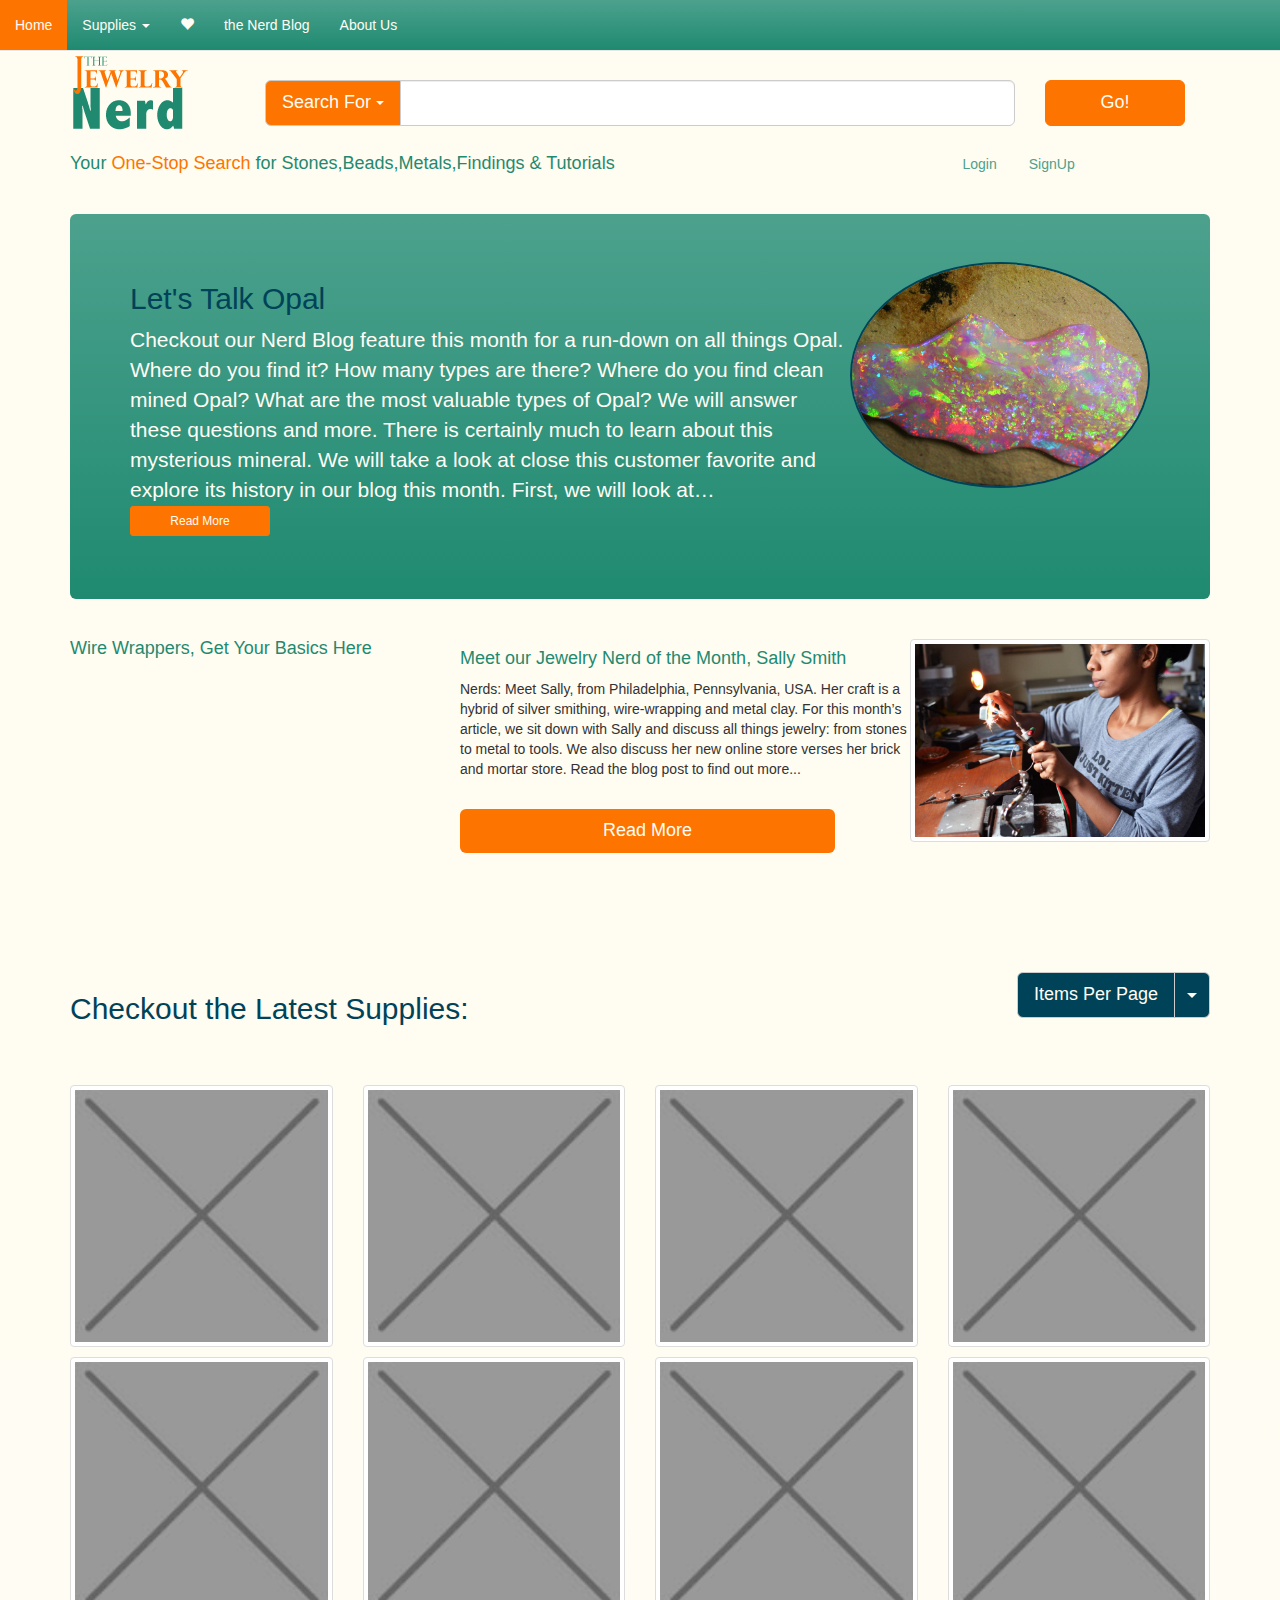
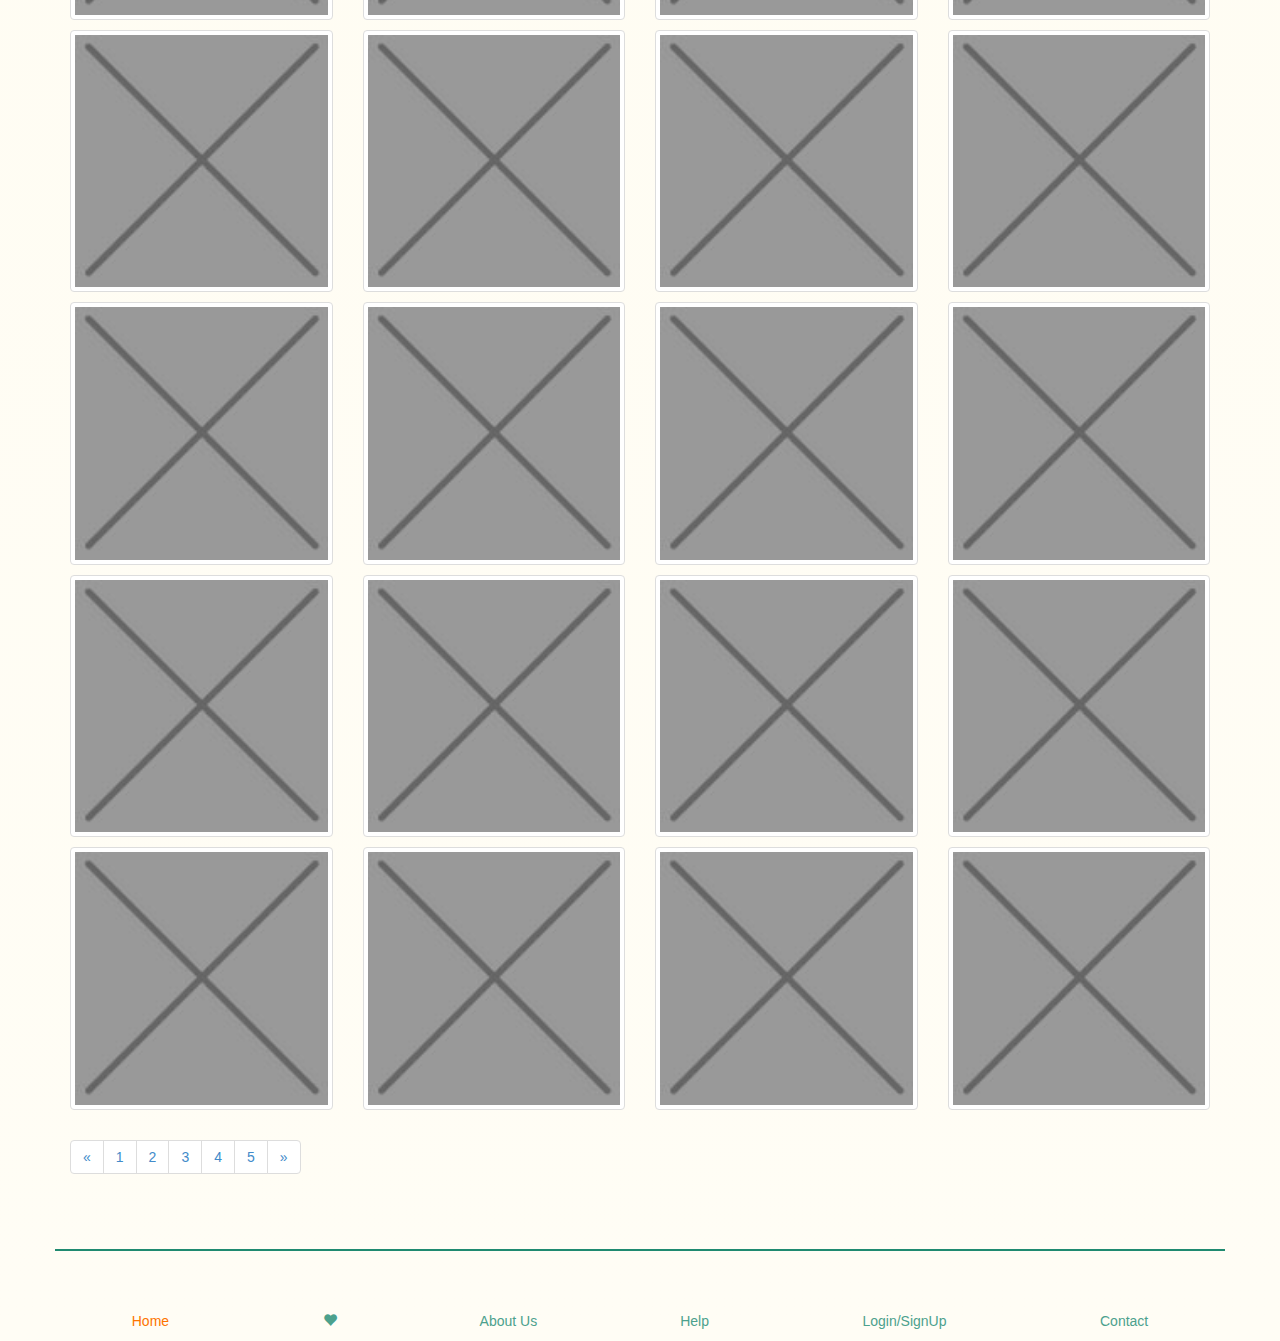
==== wsProject/index.html @ 6ae09860 "updating favs page" ====
<!doctype html>
<html>
<head>
    <meta charset="utf-8">
    <meta name="viewport" content="width=device-width, initial-scale=1.0">
    <title>Home</title>
    <!-- Bootstrap core CSS -->
    <link href="css/bootstrap.min.css" rel="stylesheet">
     <!-- normailize CSS -->
    <link href="css/normalize.css" rel="stylesheet">
     <!-- Main CSS -->
    <link href="css/stylesheet.css" rel="stylesheet">
    
</head>

<body>
<div class="container">
    <header>
        <div class="row">
            <nav class="navbar navbar-default navbar-fixed-top">
                <div class="navbar-header">
                    <button id="navButton" type="button" class="navbar-toggle" data-toggle="collapse" data-target="#collapse">
                      <!--for screen readers-->
                      <span class="sr-only">Toggle navigation</span>
                      <!---->
                      <span class="icon-bar"></span>
                      <span class="icon-bar"></span>
                      <span class="icon-bar"></span>
                    </button>
                </div>
                <div class="collapse navbar-collapse" id="collapse">
                    <ul class="nav navbar-nav">
                        <li class="active"><a href="#">Home</a></li>                                              
                        <li class="dropdown"><a href="#" data-toggle="dropdown">Supplies <span class="caret"></span></a>
                            <ul class="dropdown-menu">
                                <li><a href="#">Beads</a></li>
                                <li><a href="#">Cabochons/Gems</a></li>
                                <li><a href="#">Metals</a></li>
                                <li><a href="#">Findings</a></li>
                                <li><a href="#">Tools</a></li>
                                <li><a href="#">Tutorials</a></li>
                            </ul>                    
                        </li>
                        <li><a href="fav.html"><span class="glyphicon glyphicon-heart"></span></a></li>
                        <li><a href="#">the Nerd Blog</a></li>
                        <li><a href="#">About Us</a></li>  
                    </ul> 
                </div>
             </nav> 
        </div> <!--end nav row-->
    </header>
    <!--search bar section-->
    <section id="search" class="row">
        <!--logo-->
        <div class="col-md-2"><img src="images/logo.png" alt="the Jewelry Nerd"></div>
        <!--search input-->
        <div class="col-md-8">
            <div class="input-group input-group-lg">
                <div class="input-group-btn">
                     <button type="button" class="btn btn-default dropdown-toggle" data-toggle="dropdown">Search For <span class="caret"></span></button>
                    <ul class="dropdown-menu" role="menu">
                        <li><a href="#">Beads</a></li>
                        <li><a href="#">Cabochons/Gems</a></li>
                        <li><a href="#">Metals</a></li>
                        <li><a href="#">Findings</a></li>
                        <li><a href="#">Tools</a></li>
                        <li><a href="#">Tutorials</a></li>
                    </ul>
                </div><!-- /btn-group -->
                <input type="text" class="form-control">
                </div><!-- /input-group -->
            </div><!-- /.col-lg-6 -->
        <div class="col-md-2">
            <button type="button" class="btn btn-primary btn-lg">Go!</button>
        </div>    
    </section>
    <!--section with company jingle and also login/logout-->
    <section class="row">
        <div class="col-sm-9">
            <h4>Your <span id="logoTag">One-Stop Search</span> for Stones,Beads,Metals,Findings &amp; Tutorials</h4>
        </div>
        <div class="col-sm-3">
        <!--login/logout-->
            <ul class="nav nav-pills login">
                <li><a href="#">Login</a></li>
                <li><a href="#">SignUp</a></li>
            </ul>
        </div>
    </section>
    <!--main article-->
    <article class="jumbotron">
        <img src="images/opal.jpg" alt="slab of Opal" width="300" height="200" class="img-responsive img-circle pull-right">
        <h2>Let's Talk Opal</h2>
        <p>Checkout our Nerd Blog feature this month for a run-down on all things Opal. Where do you find it? How many types are there? Where do you find clean mined Opal? What are the most valuable types of Opal? We will answer these questions and more. There is certainly much to learn about this mysterious mineral.  We will take a look at close this customer favorite and explore its history in our blog this month. First, we will look at…  <span><button type="button" class="btn btn-primary btn-sm">Read More</button></span></p>
    </article>
   <!--second article section-->
   <section class="row" id="secondArticle">
        <article class="col-sm-4">
            <h4>Wire Wrappers, Get Your Basics Here</h4>
            <!--video article-->
            <div id="vid" class="embed-responsive embed-responsive-16by9">
                <iframe class="embed-responsive-item img-rounded" src="http://www.youtube.com/embed/Veb0H3Hsoug"></iframe>
            </div>
        </article>
        <!--feature artist article-->
        <article id="featureArtist"class="col-sm-8">
            <img id="feature" class="img-responsive img-thumbnail pull-right" width="300" height="250" src="images/featureArtist.jpg">
            <h4>Meet our Jewelry Nerd of the Month, Sally Smith</h4>
            <p>Nerds: Meet Sally, from Philadelphia, Pennsylvania, USA. Her craft is a hybrid of silver smithing, wire-wrapping and metal clay. For this month’s article, we sit down with Sally and discuss all things jewelry: from stones to metal to tools. We also discuss her new online store verses her brick and mortar store. Read the blog post to find out more...</p>
            <button type="button" class="btn btn-primary btn-lg btn-block">Read More</button>
        </article>
   </section>

   <!--auto search gallery-->
    <section class="row" id="imageGal">
        <!--title-->
        <div class="col-sm-6">
            <h2>Checkout the Latest Supplies:</h2>
        </div>
        <!--itmes per page-->
        <div class='col-sm-6' id="listBtn">
            <div class="btn-group pull-right hidden-xs">
                <button type="button" class="btn btn-default btn-lg">Items Per Page</button>
                <button type="button" class="btn btn-default dropdown-toggle btn-lg" data-toggle="dropdown">
                    <span class="caret"></span>
                    <span class="sr-only">Toggle Dropdown</span>
                </button>
                <ul class="dropdown-menu" role="menu">
                    <li><a href="#">50</a></li>
                    <li><a href="#">100</a></li>
                    <li><a href="#">150</a></li>
              </ul>
            </div>
        </div> 
    </section>
    <!--Supply Gallery-->
    <section id="supplyGal">
        <!--row1-->
        <div class="row">
            <div class="col-sm-3 col-xs-6">
                <a href="#"><img class="img-responsive img-thumbnail" src="images/imageHolder.jpg" alt="supply listing" height="300px" width="300px"></a>
            </div>
            <div class="col-sm-3 col-xs-6">
                <a href="#"><img class="img-responsive img-thumbnail" src="images/imageHolder.jpg" alt="supply listing" height="300px" width="300px"></a>
            </div>
            <div class="col-sm-3 col-xs-6">
                <a href="#"><img class="img-responsive img-thumbnail" src="images/imageHolder.jpg" alt="supply listing" height="300px" width="300px"></a>
            </div>
            <div class="col-sm-3 col-xs-6">
                <a href="#"><img class="img-responsive img-thumbnail" src="images/imageHolder.jpg" alt="supply listing" height="300px" width="300px"></a>
            </div>
        </div>
        <!--row2-->
        <div class="row">
            <div class="col-sm-3 col-xs-6">
                <a href="#"><img class="img-responsive img-thumbnail" src="images/imageHolder.jpg" alt="supply listing" height="300px" width="300px"></a>
            </div>
            <div class="col-sm-3 col-xs-6">
                <a href="#"><img class="img-responsive img-thumbnail" src="images/imageHolder.jpg" alt="supply listing" height="300px" width="300px"></a>
            </div>
            <div class="col-sm-3 col-xs-6">
                <a href="#"><img class="img-responsive img-thumbnail" src="images/imageHolder.jpg" alt="supply listing" height="300px" width="300px"></a>
            </div>
            <div class="col-sm-3 col-xs-6">
                <a href="#"><img class="img-responsive img-thumbnail" src="images/imageHolder.jpg" alt="supply listing" height="300px" width="300px"></a>
            </div>
        </div>
        <!--row3-->
        <div class="row">
            <div class="col-sm-3 col-xs-6">
                <a href="#"><img class="img-responsive img-thumbnail" src="images/imageHolder.jpg" alt="supply listing" height="300px" width="300px"></a>
            </div>
            <div class="col-sm-3 col-xs-6">
                <a href="#"><img class="img-responsive img-thumbnail" src="images/imageHolder.jpg" alt="supply listing" height="300px" width="300px"></a>
            </div>
            <div class="col-sm-3 col-xs-6">
                <a href="#"><img class="img-responsive img-thumbnail" src="images/imageHolder.jpg" alt="supply listing" height="300px" width="300px"></a>
            </div>
            <div class="col-sm-3 col-xs-6">
                <a href="#"><img class="img-responsive img-thumbnail" src="images/imageHolder.jpg" alt="supply listing" height="300px" width="300px"></a>
            </div>
        </div>
        <!--row4-->
        <div class="row">
            <div class="col-sm-3 col-xs-6">
                <a href="#"><img class="img-responsive img-thumbnail" src="images/imageHolder.jpg" alt="supply listing" height="300px" width="300px"></a>
            </div>
            <div class="col-sm-3 col-xs-6">
                <a href="#"><img class="img-responsive img-thumbnail" src="images/imageHolder.jpg" alt="supply listing" height="300px" width="300px"></a>
            </div>
            <div class="col-sm-3 col-xs-6">
                <a href="#"><img class="img-responsive img-thumbnail" src="images/imageHolder.jpg" alt="supply listing" height="300px" width="300px"></a>
            </div>
            <div class="col-sm-3 col-xs-6">
                <a href="#"><img class="img-responsive img-thumbnail" src="images/imageHolder.jpg" alt="supply listing" height="300px" width="300px"></a>
            </div>
        </div>
        <!--row5-->
        <div class="row">
            <div class="col-sm-3 col-xs-6">
                <a href="#"><img class="img-responsive img-thumbnail" src="images/imageHolder.jpg" alt="supply listing" height="300px" width="300px"></a>
            </div>
            <div class="col-sm-3 col-xs-6">
                <a href="#"><img class="img-responsive img-thumbnail" src="images/imageHolder.jpg" alt="supply listing" height="300px" width="300px"></a>
            </div>
            <div class="col-sm-3 col-xs-6">
                <a href="#"><img class="img-responsive img-thumbnail" src="images/imageHolder.jpg" alt="supply listing" height="300px" width="300px"></a>
            </div>
            <div class="col-sm-3 col-xs-6">
                <a href="#"><img class="img-responsive img-thumbnail" src="images/imageHolder.jpg" alt="supply listing" height="300px" width="300px"></a>
            </div>
        </div>
        <!--row6-->
        <div class="row">
            <div class="col-sm-3 col-xs-6">
                <a href="#"><img class="img-responsive img-thumbnail" src="images/imageHolder.jpg" alt="supply listing" height="300px" width="300px"></a>
            </div>
            <div class="col-sm-3 col-xs-6">
                <a href="#"><img class="img-responsive img-thumbnail" src="images/imageHolder.jpg" alt="supply listing" height="300px" width="300px"></a>
            </div>
            <div class="col-sm-3 col-xs-6">
                <a href="#"><img class="img-responsive img-thumbnail" src="images/imageHolder.jpg" alt="supply listing" height="300px" width="300px"></a>
            </div>
            <div class="col-sm-3 col-xs-6">
                <a href="#"><img class="img-responsive img-thumbnail" src="images/imageHolder.jpg" alt="supply listing" height="300px" width="300px"></a>
            </div>
        </div>


    </section>
    <!--pagination-->
    <section>
            <ul class="pagination">
                <li><a href="#">&laquo;</a></li>
                <li><a href="#">1</a></li>
                <li><a href="#">2</a></li>
                <li><a href="#">3</a></li>
                <li><a href="#">4</a></li>
                <li><a href="#">5</a></li>
                <li><a href="#">&raquo;</a></li>
            </ul>
    </section>
   

    <!--footer nav-->
    <footer class="row">
        <ul class="nav nav-pills nav-justified" role="tablist">
            <li class="active"><a href="#">Home</a></li>
            <li><a href="#"><span class="glyphicon glyphicon-heart"></span></a></li>
            <li><a href="#">About Us</a></li>
            <li><a href="#">Help</a></li>
            <li><a href="#">Login/SignUp</a></li>
            <li><a href="#">Contact</a></li>
        </ul>
        </div>
    </footer>
</div><!--end page container-->
<!--*********** js *****************-->
<!--jQuery-->
<script src="http://ajax.googleapis.com/ajax/libs/jquery/1.11.1/jquery.min.js"></script>
<script src="js/jquery-1.11.1.min.js"></script>
<!--Bootstrap js-->
<script src="js/bootstrap.min.js"></script>
<script src="js/main.js"></script>
</body>
</html>
---- wsProject/css/stylesheet.css ----
/*General css*/
/*body*/
body{
	background: #fffdf5;
 	background: -webkit-linear-gradient(#fffcf1, #fffdf5);
	background: -moz-linear-gradient(#fffcf1, #fffdf5);
	background: -o-linear-gradient(#fffcf1, #fffdf5);
	background: -ms-linear-gradient(#fffcf1, #fffdf5);
	background: linear-gradient(#fffcf1, #fffdf5);
}
h1,h2{
	color: #004358;
}
/*subheadings*/
h4,h3{
	color: #1f8a70;
}
/*default button dropdown*/
.btn-group>.btn:first-child:not(:last-child):not(.dropdown-toggle), .btn-group>.btn-lg+.dropdown-toggle{
	background: #004358;
	color: #fffdf5;
}
/*breadcrumbs nav*/
.breadcrumb {
background-color: inherit;
padding-top: 10px;
}
/*links in breadcrumbs*/
.breadcrumb li a{
	color: #1f8a70;
}
/**/
.readLink{
	color: #fd7400;
}
.readLink:hover{
	text-decoration: none;
	color: #bedb39;
}
/***********************MAIN NAV*********************************/
.navbar-default .navbar-collapse, .navbar-default .navbar-form{
	background: #1f8a70;
	background: -webkit-linear-gradient(#4ca18d, #1f8a70);
	background: -moz-linear-gradient(#4ca18d, #1f8a70);
	background: -o-linear-gradient(#4ca18d, #1f8a70);
	background: -ms-linear-gradient(#4ca18d, #1f8a70);
	background: linear-gradient(#4ca18d, #1f8a70);
}
/*nav bar text*/
.navbar-default .navbar-nav>li>a {
color: #fffdf5;
}
/*active nav button*/
.navbar-default .navbar-nav>.active>a, .navbar-default .navbar-nav>.active>a:hover{
	background: #fd7400;
	color: #fffdf5;
}
/*hover over nav buttons*/
.navbar-default .navbar-nav>li>a:hover{
	background: #bedb39;
	color: #fffdf5;
}
/*dropdown menu at full screen size*/
.navbar-nav>li>.dropdown-menu{
	background: #1f8a70;
	background: -webkit-linear-gradient(#4ca18d, #1f8a70);
	background: -moz-linear-gradient(#4ca18d, #1f8a70);
	background: -o-linear-gradient(#4ca18d, #1f8a70);
	background: -ms-linear-gradient(#4ca18d, #1f8a70);
	background: linear-gradient(#4ca18d, #1f8a70);
}
/*nav bar at mobile size*/
.navbar-header{
	background: #1f8a70;
	background: -webkit-linear-gradient(#4ca18d, #1f8a70);
	background: -moz-linear-gradient(#4ca18d, #1f8a70);
	background: -o-linear-gradient(#4ca18d, #1f8a70);
	background: -ms-linear-gradient(#4ca18d, #1f8a70);
	background: linear-gradient(#4ca18d, #1f8a70);
}
/*pancake nav button*/
#navButton{
	background: #fd7400;
}
/*pancake nav bars*/
#navButton .icon-bar{
	background: #fffdf5;
}
/*drop down menu*/
.navbar-default .navbar-nav .open .dropdown-menu>li>a {
	color: #fffdf5;
}
/*drop down menu hover*/
.navbar-default .navbar-nav .open .dropdown-menu>li>a:hover{
	background: #bedb39;
	color: #fffdf5;
}
/*dropdown section on open*/
.navbar-default .navbar-nav>.open>a, .navbar-default .navbar-nav>.open>a:hover, .navbar-default .navbar-nav>.open>a:focus {
	background: #fffdf5;
 	background: -webkit-linear-gradient(#fffcf1, #fffdf5);
	background: -moz-linear-gradient(#fffcf1, #fffdf5);
	background: -o-linear-gradient(#fffcf1, #fffdf5);
	background: -ms-linear-gradient(#fffcf1, #fffdf5);
	background: linear-gradient(#fffcf1, #fffdf5);
	color: #1f8a70;
}
/***************BREADCRUMBS****************/
ol.breadcrumb{
	background: inherit;
}

/***************SEARCH SECTION******************/
/*search section*/
#search{
	padding-top: 50px;
}
/*search button*/
.btn-primary{
	background: #fd7400;
	border-color: #fd7400;
	width:140px;
	color: #fffdf5;
}
/*search button hover*/
.btn-primary:hover{
	background: #bedb39;
	border-color: #bedb39;
	color: #fffdf5;
}
/*search input and button*/
#search .btn-primary,#search .input-group{
	margin-top: 30px;
}
/*search drop down*/
.input-group-btn:first-child>.dropdown-toggle{
	background: #fd7400;
	color: #fffdf5;
}
/*search drop down hover*/
.input-group-btn:first-child>.dropdown-toggle:hover{
	background: #1f8a70;
	background: -webkit-linear-gradient(#4ca18d, #1f8a70);
	background: -moz-linear-gradient(#4ca18d, #1f8a70);
	background: -o-linear-gradient(#4ca18d, #1f8a70);
	background: -ms-linear-gradient(#4ca18d, #1f8a70);
	background: linear-gradient(#4ca18d, #1f8a70);
}
/*drop down list hover*/
.dropdown-menu>li>a:hover{
	background: #1f8a70;
	background: -webkit-linear-gradient(#4ca18d, #1f8a70);
	background: -moz-linear-gradient(#4ca18d, #1f8a70);
	background: -o-linear-gradient(#4ca18d, #1f8a70);
	background: -ms-linear-gradient(#4ca18d, #1f8a70);
	background: linear-gradient(#4ca18d, #1f8a70);
	color: #fffdf5;
}
/*"one-stop search" text in Jingle under search*/
#logoTag{
	color: #fd7400;
}
/**********FOOTER**********************/
footer{
	margin-top: 50px;
	padding-top: 50px;
	border-top:2px solid #1f8a70;
}
/*footer nav links*/
.nav-pills>li>a{
	color: #4ca18d;
}
/*active color for pills nav*/
.nav-pills>li.active>a{
	background: inherit;
	color: #fd7400;
}
.nav-pills>li.active>a:hover{
	background: #bedb39;
}
/*hover over footer nav*/
.nav-pills>li>a:hover{
	background: #bedb39;
	color: #fffdf5;
}

/*******************************************************INDEX.HTML PAGE********************************************/
/******JumboTron Section(main)*****/
/*container*/
.jumbotron{
	background: #1f8a70;
	background: -webkit-linear-gradient(#4ca18d, #1f8a70);
	background: -moz-linear-gradient(#4ca18d, #1f8a70);
	background: -o-linear-gradient(#4ca18d, #1f8a70);
	background: -ms-linear-gradient(#4ca18d, #1f8a70);
	background: linear-gradient(#4ca18d, #1f8a70);
	margin-top: 30px;
}
/*main paragraph*/
.jumbotron p{
	color:#fffdf5; 
}
/*main article image*/
.jumbotron img{
	border: 2px solid #004358;
}

/********Second Article Section*********/
/*container for second article row*/
#secondArticle{
	margin-top: 30px;
	padding-bottom: 30px;
}
/*article with feature artist*/
#featureArtist{
	margin-top: 10px;
}
/*feature artist button*/
#secondArticle button{
	width: 50%;
	border:#004358;
	margin-top: 30px;
}
/**/
#vid{
	margin-bottom: 20px;
}
/***********Gallery***************/
/*container holding gal title and button*/
#imageGal{
	margin-top: 50px;
}
/*gal section*/
#supplyGal{
	margin-top: 50px;
}
#supplyGal img{
	margin-bottom: 10px;
}



/*******************************************************FAV.HTML PAGE********************************************/
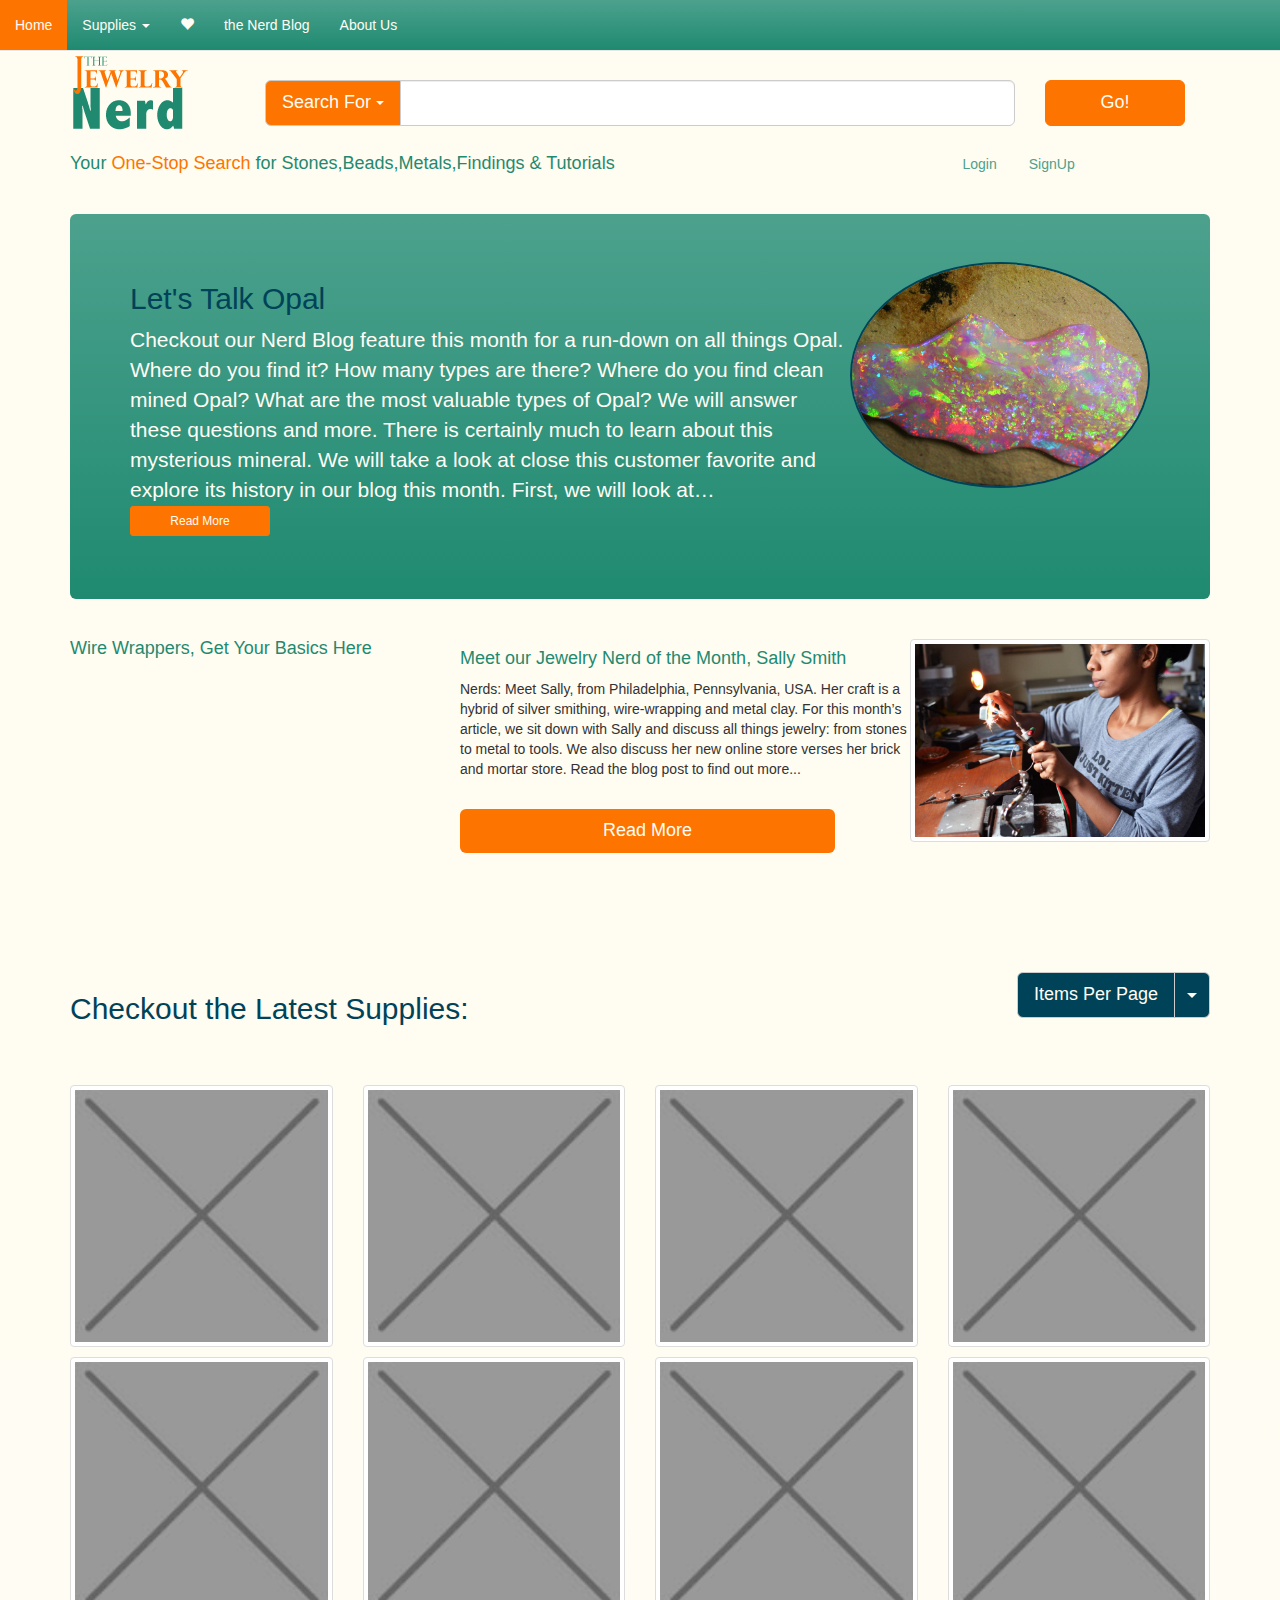
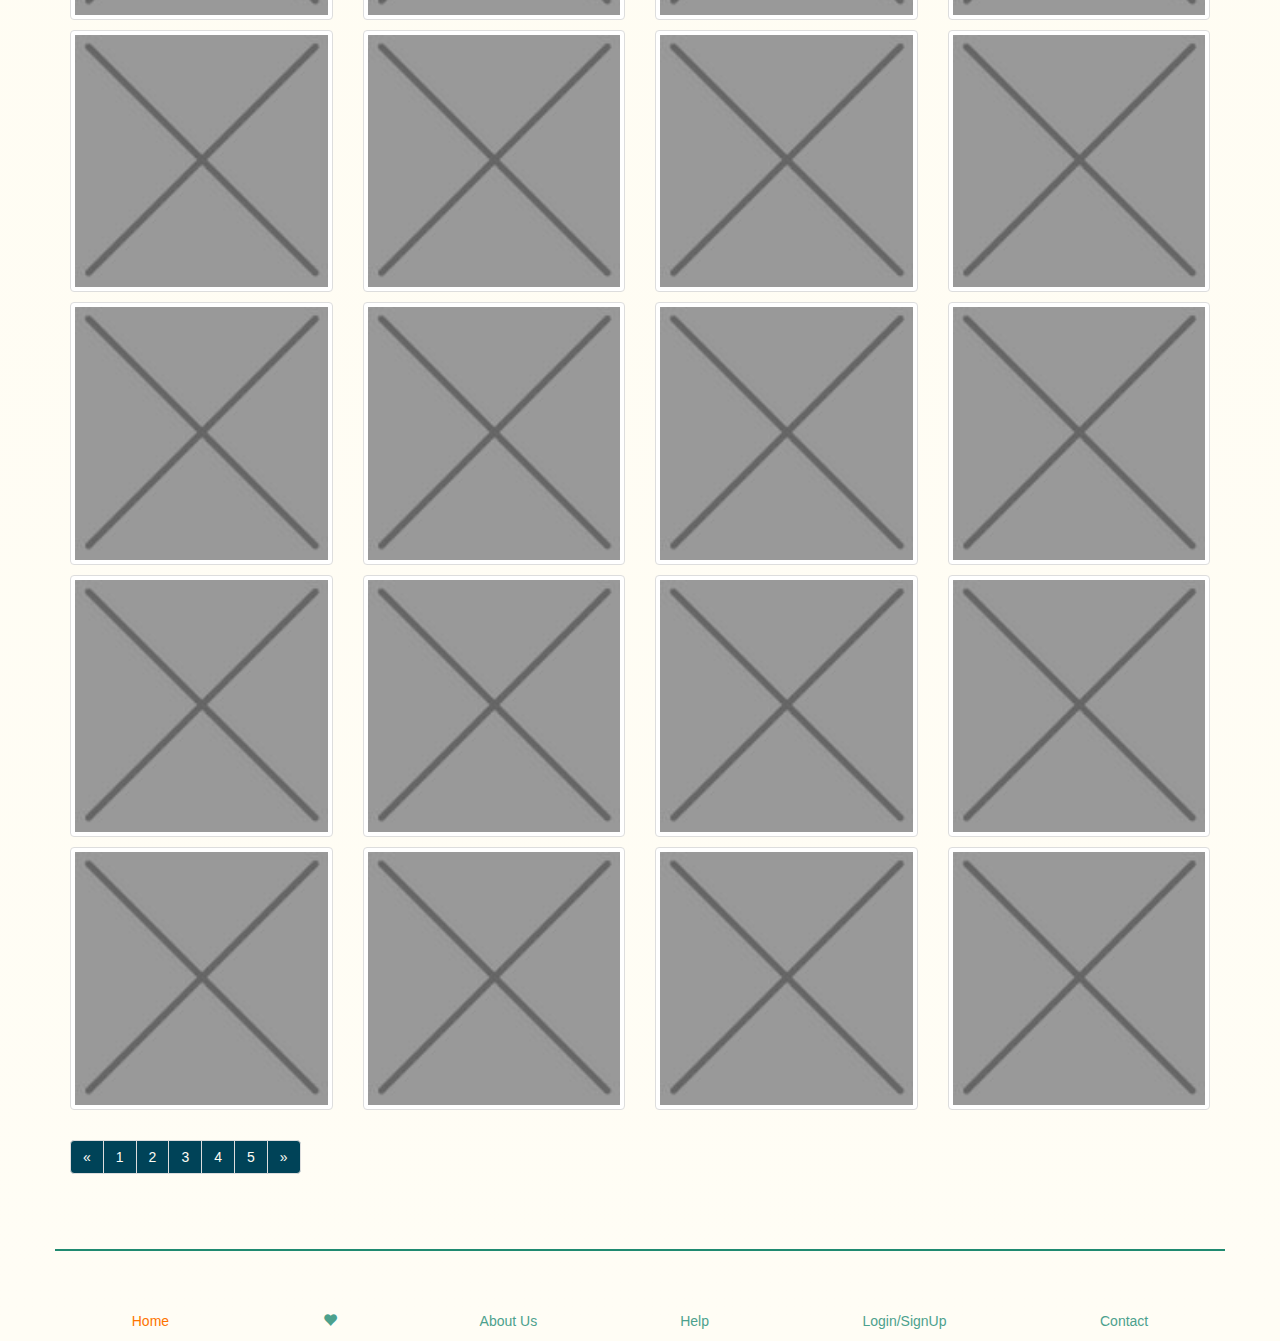
==== commit 9d7275d6: "adding new styles" ====
--- a/wsProject/index.html
+++ b/wsProject/index.html
@@ -22,7 +22,6 @@
                     <button id="navButton" type="button" class="navbar-toggle" data-toggle="collapse" data-target="#collapse">
                       <!--for screen readers-->
                       <span class="sr-only">Toggle navigation</span>
-                      <!---->
                       <span class="icon-bar"></span>
                       <span class="icon-bar"></span>
                       <span class="icon-bar"></span>
@@ -225,8 +224,6 @@
                 <a href="#"><img class="img-responsive img-thumbnail" src="images/imageHolder.jpg" alt="supply listing" height="300px" width="300px"></a>
             </div>
         </div>
-
-
     </section>
     <!--pagination-->
     <section>
@@ -240,8 +237,6 @@
                 <li><a href="#">&raquo;</a></li>
             </ul>
     </section>
-   
-
     <!--footer nav-->
     <footer class="row">
         <ul class="nav nav-pills nav-justified" role="tablist">
--- a/wsProject/css/stylesheet.css
+++ b/wsProject/css/stylesheet.css
@@ -29,13 +29,19 @@
 .breadcrumb li a{
 	color: #1f8a70;
 }
-/**/
+/*read more links*/
 .readLink{
 	color: #fd7400;
 }
+/*read more links on hover*/
 .readLink:hover{
 	text-decoration: none;
 	color: #bedb39;
+}
+/*pagination buttons*/
+ul.pagination>li>a{
+	background: #004358;
+	color: #fffdf5;
 }
 /***********************MAIN NAV*********************************/
 .navbar-default .navbar-collapse, .navbar-default .navbar-form{
@@ -241,31 +247,33 @@
 
 
 /*******************************************************FAV.HTML PAGE********************************************/
-
-
-
-
-
-
-
-
-
-
-
-
-
-
-
-
-
-
-
-
-
-
-
-
-
-
-
-
+#favGal img{
+	margin-bottom: 15px;
+}
+
+
+
+
+
+
+
+
+
+
+
+
+
+
+
+
+
+
+
+
+
+
+
+
+
+
+
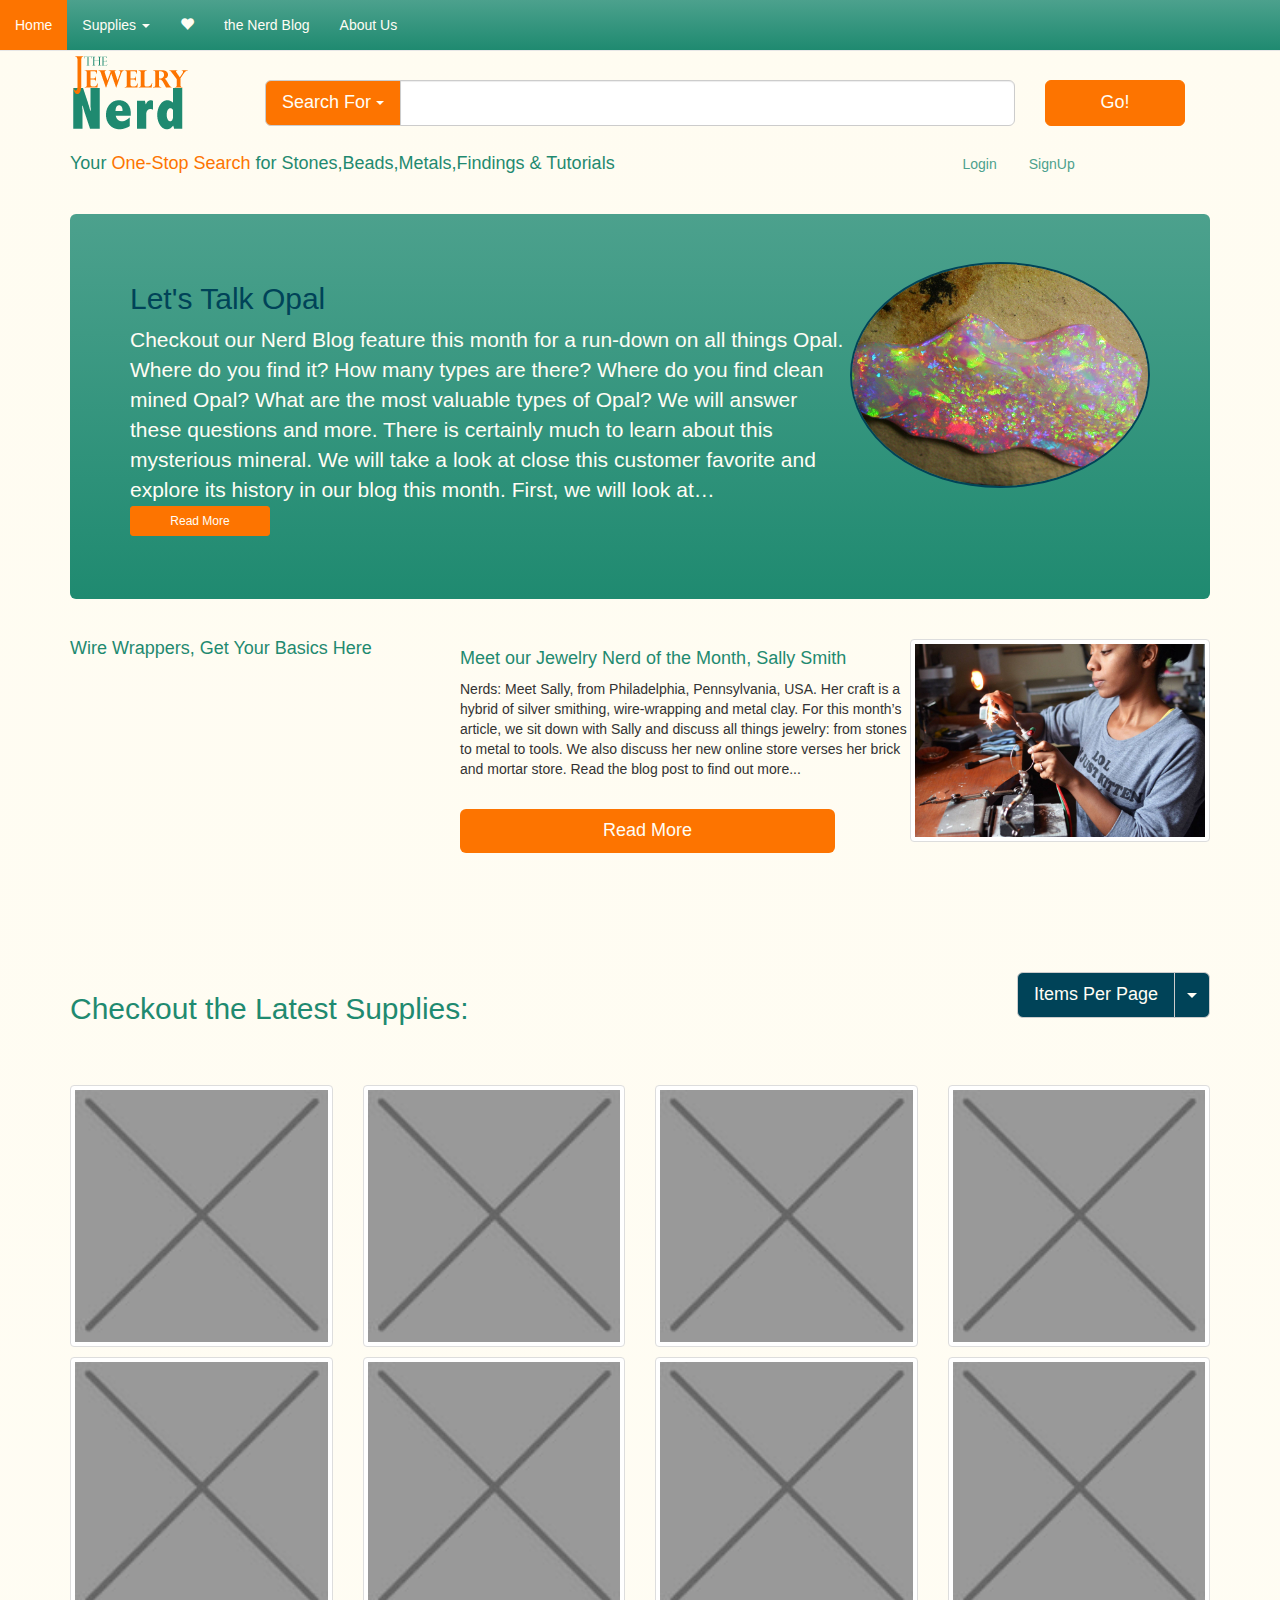
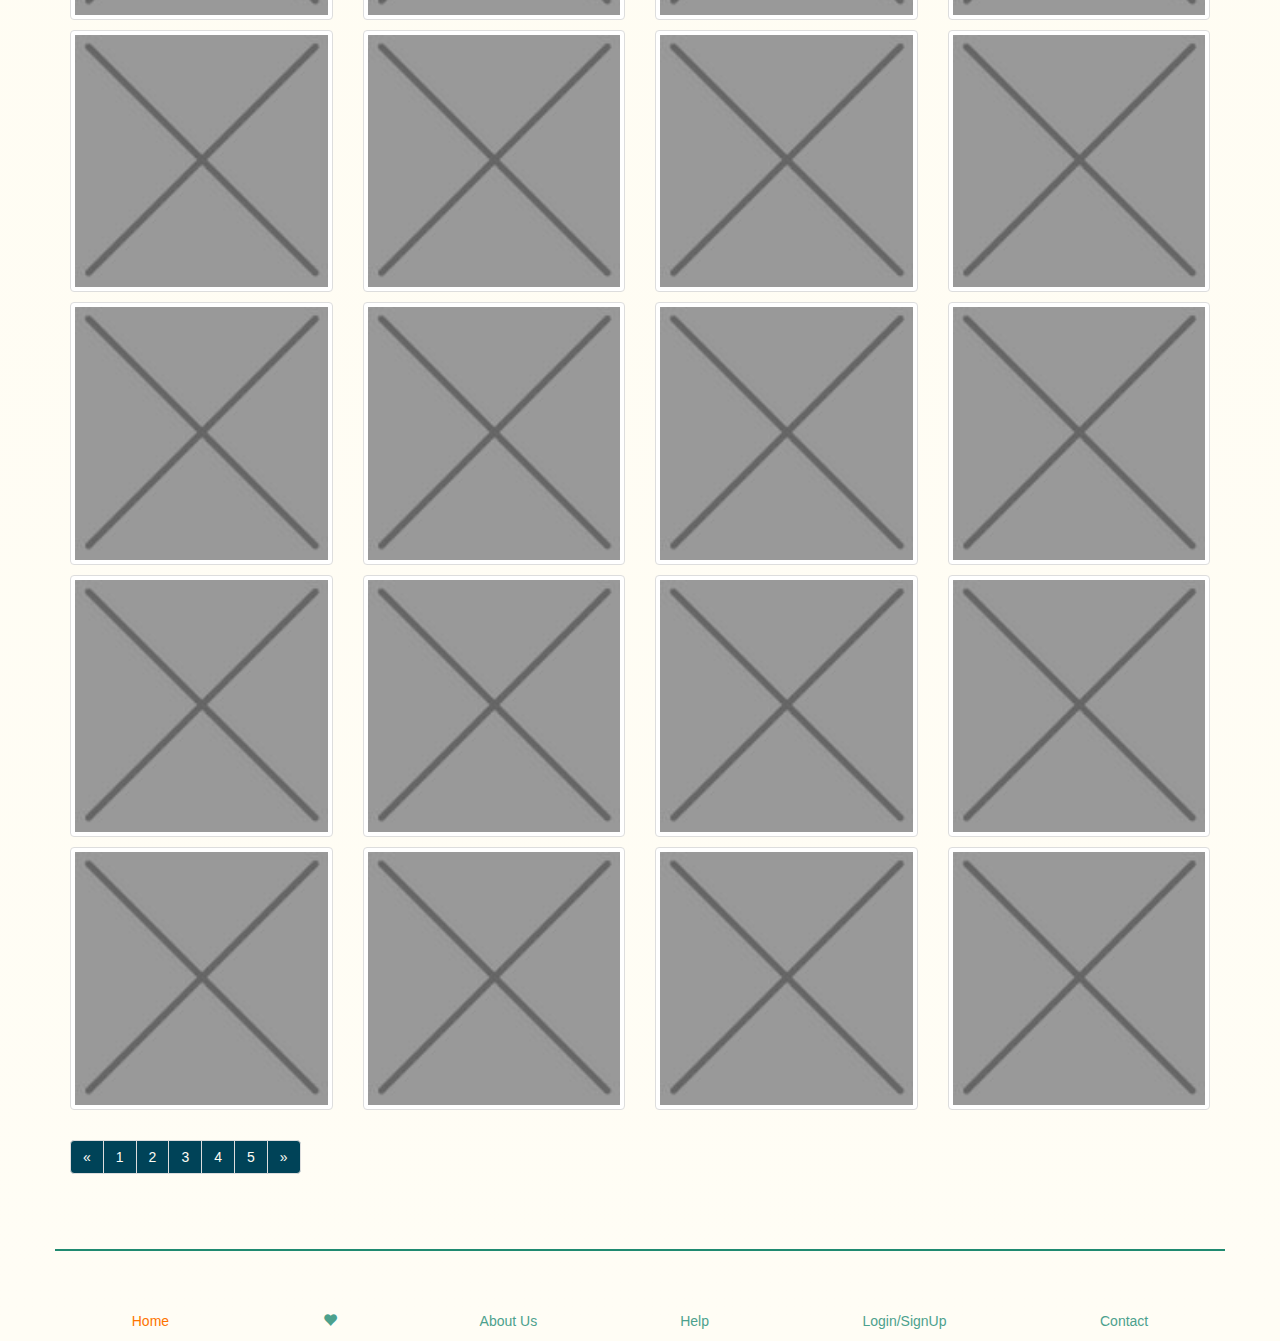
==== commit 37aa14b0: "adding more content" ====
--- a/wsProject/index.html
+++ b/wsProject/index.html
@@ -98,7 +98,7 @@
             <h4>Wire Wrappers, Get Your Basics Here</h4>
             <!--video article-->
             <div id="vid" class="embed-responsive embed-responsive-16by9">
-                <iframe class="embed-responsive-item img-rounded" src="http://www.youtube.com/embed/Veb0H3Hsoug"></iframe>
+                <iframe class="embed-responsive-item" src="http://www.youtube.com/embed/Veb0H3Hsoug"></iframe>
             </div>
         </article>
         <!--feature artist article-->
--- a/wsProject/css/stylesheet.css
+++ b/wsProject/css/stylesheet.css
@@ -9,7 +9,7 @@
 	background: linear-gradient(#fffcf1, #fffdf5);
 }
 h1,h2{
-	color: #004358;
+	color: #1f8a70;
 }
 /*subheadings*/
 h4,h3{
@@ -202,6 +202,10 @@
 	background: linear-gradient(#4ca18d, #1f8a70);
 	margin-top: 30px;
 }
+/**/
+.jumbotron h2{
+	color:#004358; 
+}
 /*main paragraph*/
 .jumbotron p{
 	color:#fffdf5; 
@@ -247,33 +251,36 @@
 
 
 /*******************************************************FAV.HTML PAGE********************************************/
+/*images in favorites gallery*/
 #favGal img{
 	margin-bottom: 15px;
 }
-
-
-
-
-
-
-
-
-
-
-
-
-
-
-
-
-
-
-
-
-
-
-
-
-
-
-
+#favGal h2{
+	margin-bottom: 30px;
+}
+
+
+
+
+
+
+
+
+
+
+
+
+
+
+
+
+
+
+
+
+
+
+
+
+
+
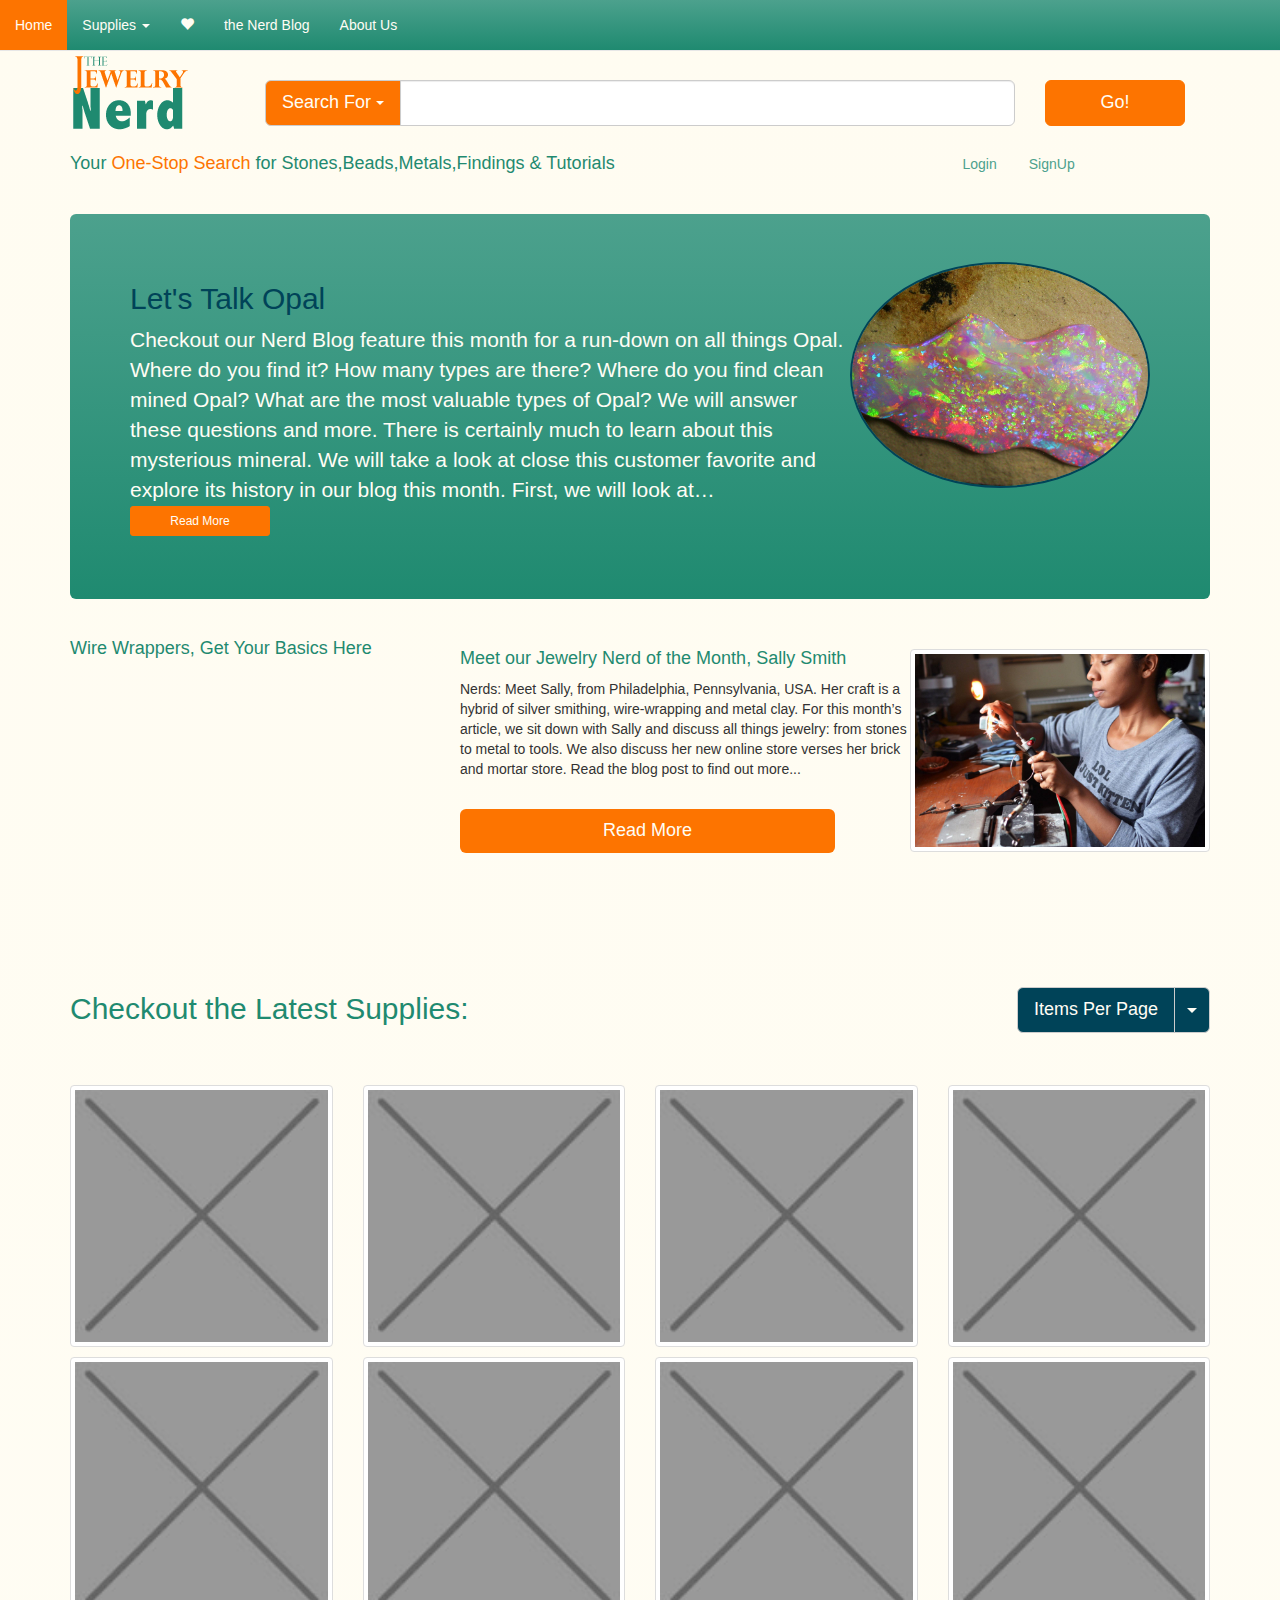
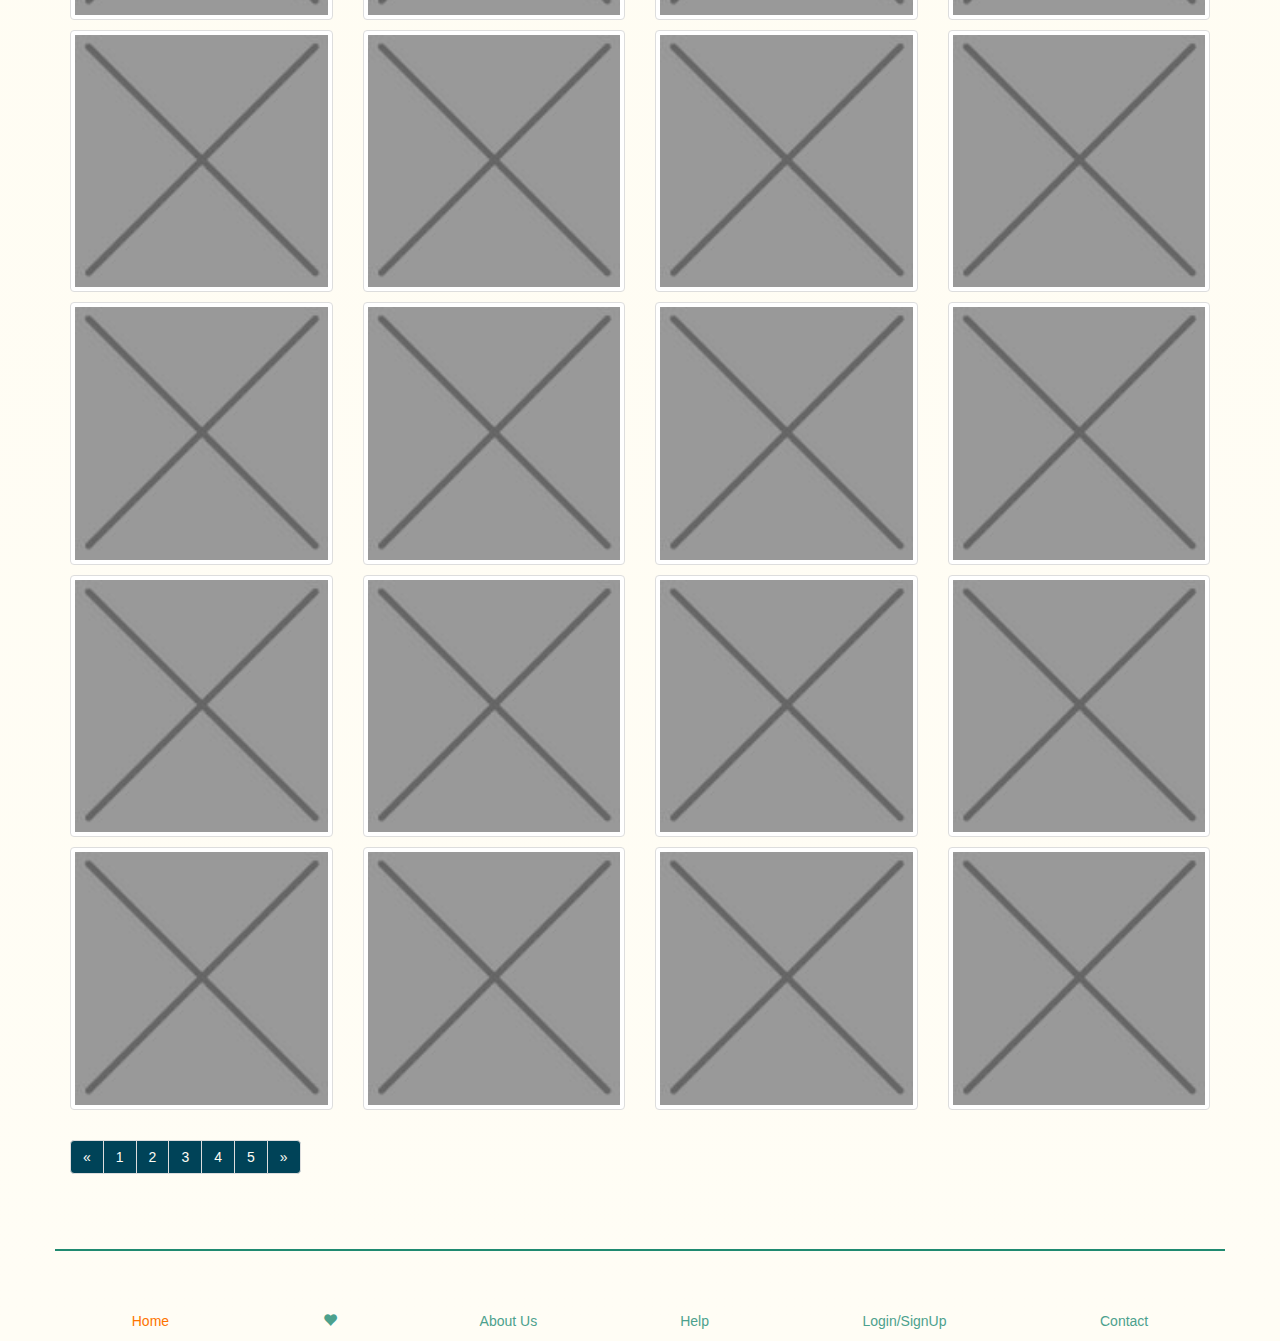
==== commit 649fd210: "adding links" ====
--- a/wsProject/index.html
+++ b/wsProject/index.html
@@ -32,7 +32,7 @@
                         <li class="active"><a href="#">Home</a></li>                                              
                         <li class="dropdown"><a href="#" data-toggle="dropdown">Supplies <span class="caret"></span></a>
                             <ul class="dropdown-menu">
-                                <li><a href="#">Beads</a></li>
+                                <li><a href="beads.html">Beads</a></li>
                                 <li><a href="#">Cabochons/Gems</a></li>
                                 <li><a href="#">Metals</a></li>
                                 <li><a href="#">Findings</a></li>
@@ -241,7 +241,7 @@
     <footer class="row">
         <ul class="nav nav-pills nav-justified" role="tablist">
             <li class="active"><a href="#">Home</a></li>
-            <li><a href="#"><span class="glyphicon glyphicon-heart"></span></a></li>
+            <li><a href="fav.html"><span class="glyphicon glyphicon-heart"></span></a></li>
             <li><a href="#">About Us</a></li>
             <li><a href="#">Help</a></li>
             <li><a href="#">Login/SignUp</a></li>
--- a/wsProject/css/stylesheet.css
+++ b/wsProject/css/stylesheet.css
@@ -20,7 +20,20 @@
 	background: #004358;
 	color: #fffdf5;
 }
-/*breadcrumbs nav*/
+/*block level button*/
+.btn-block{
+	background: #fd7400;
+	border: #fd7400;
+	margin-top: 30px;
+	color: #fffdf5;
+}
+/*block level button on hover*/
+.btn-block:hover{
+	background: #bedb39;
+	border: #bedb39;
+	color: #fffdf5;
+}
+/***breadcrumbs nav***/
 .breadcrumb {
 background-color: inherit;
 padding-top: 10px;
@@ -28,6 +41,15 @@
 /*links in breadcrumbs*/
 .breadcrumb li a{
 	color: #1f8a70;
+}
+/*breadcrumb hover*/
+.breadcrumb a:hover{
+	text-decoration: none;
+	color: #bedb39;
+}
+/*active breadcrumb link*/
+.breadcrumb .active a{
+	color: #fd7400;
 }
 /*read more links*/
 .readLink{
@@ -166,6 +188,19 @@
 #logoTag{
 	color: #fd7400;
 }
+/************************Aside Add Space*************/
+/*add space side panel*/
+aside .thumbnail{
+	background: #fffdf5;
+	padding-top: 30px;
+	border: 1px solid #1f8a70;
+	margin: 30px 0 30px 0;
+}
+
+/*thumbnail text*/
+.thumbnail .caption{
+color: #004358;
+}
 /**********FOOTER**********************/
 footer{
 	margin-top: 50px;
@@ -247,40 +282,194 @@
 #supplyGal img{
 	margin-bottom: 10px;
 }
-
-
-
+#gal1 button{
+	width:100%;
+}
+#beadAside{
+	margin-top: 30px;
+}
+#feature{
+	margin-top: 10px;
+}
 /*******************************************************FAV.HTML PAGE********************************************/
+/*title for fav gallery*/
+#favGal h2{
+	margin-bottom: 30px;
+}
 /*images in favorites gallery*/
 #favGal img{
 	margin-bottom: 15px;
 }
-#favGal h2{
-	margin-bottom: 30px;
-}
-
-
-
-
-
-
-
-
-
-
-
-
-
-
-
-
-
-
-
-
-
-
-
-
-
-
+
+/***********community fav articles************/
+/*background containers for favs*/
+#fav1,#fav2,#fav3{
+	padding: 10px 40px 60px 40px;
+}
+/*headers for com fav sections*/
+#fav1 h2,#fav2 h2,#fav3 h2{
+	color: #fffdf5;
+	padding-bottom: 50px;
+}
+/*container for com. faves*/
+#fav1{
+	background: #1f8a70;
+	-webkit-border-radius: 10px 10px 0 0;
+	-moz-border-radius: 10px 10px 0 0;
+	-o-border-radius: 10px 10px 0 0;
+	border-radius: 10px 10px 0 0;
+}
+/***fav tut section***/
+/*container for com. fav tuts*/
+#fav2{
+	background: #004358;
+}
+#fav2 .col-lg-4{
+	margin-bottom: 40px;
+}
+/***fav tools section***/
+/*container for com. fav tools*/
+#fav3{
+	background: #1f8a70;
+	-webkit-border-radius: 0 0 10px 10px;
+	-moz-border-radius: 0 0 10px 10px;
+	-o-border-radius: 0 0 10px 10px;
+	border-radius: 0 0 10px 10px;
+}
+
+
+/************************************************BEADS.HTML*************************************************************************/
+/*main article container*/
+#beadArt{
+	padding-top: 50px;
+}
+/*bead gal container*/
+#beadGal{
+	padding-top: 100px;
+}
+/*bead article image*/
+#beadImg{
+	float: right;
+	margin:20px;
+	border: 2px solid #004358;
+}
+/*header in bead gal*/
+#beadGal h2{
+	font-size: 3em;
+}
+/*drop down button in beads gal*/
+#listBtn{
+	padding-top:15px;
+}
+
+/*************************************************DETAILS PAGE*************************************************************************/
+/*container for listing section*/
+#itemPage{
+	margin-top: 25px;
+}
+/*conatiner for listing info and image*/
+#listingInfo{
+	margin-top: 50px;
+}
+/*text and info in listing*/
+.listText{
+	margin-bottom: 20px;
+}
+/*socail icons*/
+.fa{
+	margin-right: 2%;
+	color: #1f8a70;
+	padding-top: 20px;
+}
+/*hover over socail icons*/
+.fa:hover{
+	color: #fd7400;
+}
+/*social icon container*/
+.social{
+	width: 100%;
+}
+/*item pricing*/
+#price{
+	font-size: 2em;
+	color: #004358;
+}
+/*P with rewiew link*/
+#reviewP{
+	font-size: 1.2em;
+}
+/*Review a link*/
+#reviews{
+	color: #fd7400;
+}
+/*Review a link*/
+#reviews:hover{
+	color: #bedb39;
+}
+/*shop link*/
+#shopName{
+	color: #1f8a70;
+}
+/*shop link**/
+#shopName:hover{
+	color: #bedb39;
+	text-decoration: none;
+}
+
+/*cms container*/
+#cms{
+	color: #004358;
+}
+/****Suggested listings***/
+
+#sugBox{
+	margin-top: 100px;
+	padding-top: 30px;
+	border-top: 2px solid #004358;
+}
+
+
+
+/* #Media Queries
+================================================== */
+
+	/* Smaller than standard 960 (devices and browsers) */
+	@media only screen and (max-width: 959px) {
+
+	}
+
+	/* Tablet Portrait size to standard 960 (devices and browsers) */
+	@media only screen and (min-width: 768px) and (max-width: 959px) {
+		
+	}
+
+	/* All Mobile Sizes (devices and browser) */
+	@media only screen and (max-width: 767px) {
+		
+	}
+
+	/* Mobile Landscape Size to Tablet Portrait (devices and browsers) */
+	@media only screen and (min-width: 480px) and (max-width: 767px) {
+		
+	}
+
+	/* Mobile Portrait Size to Mobile Landscape Size (devices and browsers) */
+	@media only screen and (max-width: 479px) {
+		/*bead article imageon bead.html*/
+		#beadImg{
+			float: none;
+		}
+
+	}
+
+
+
+
+
+
+
+
+
+
+
+
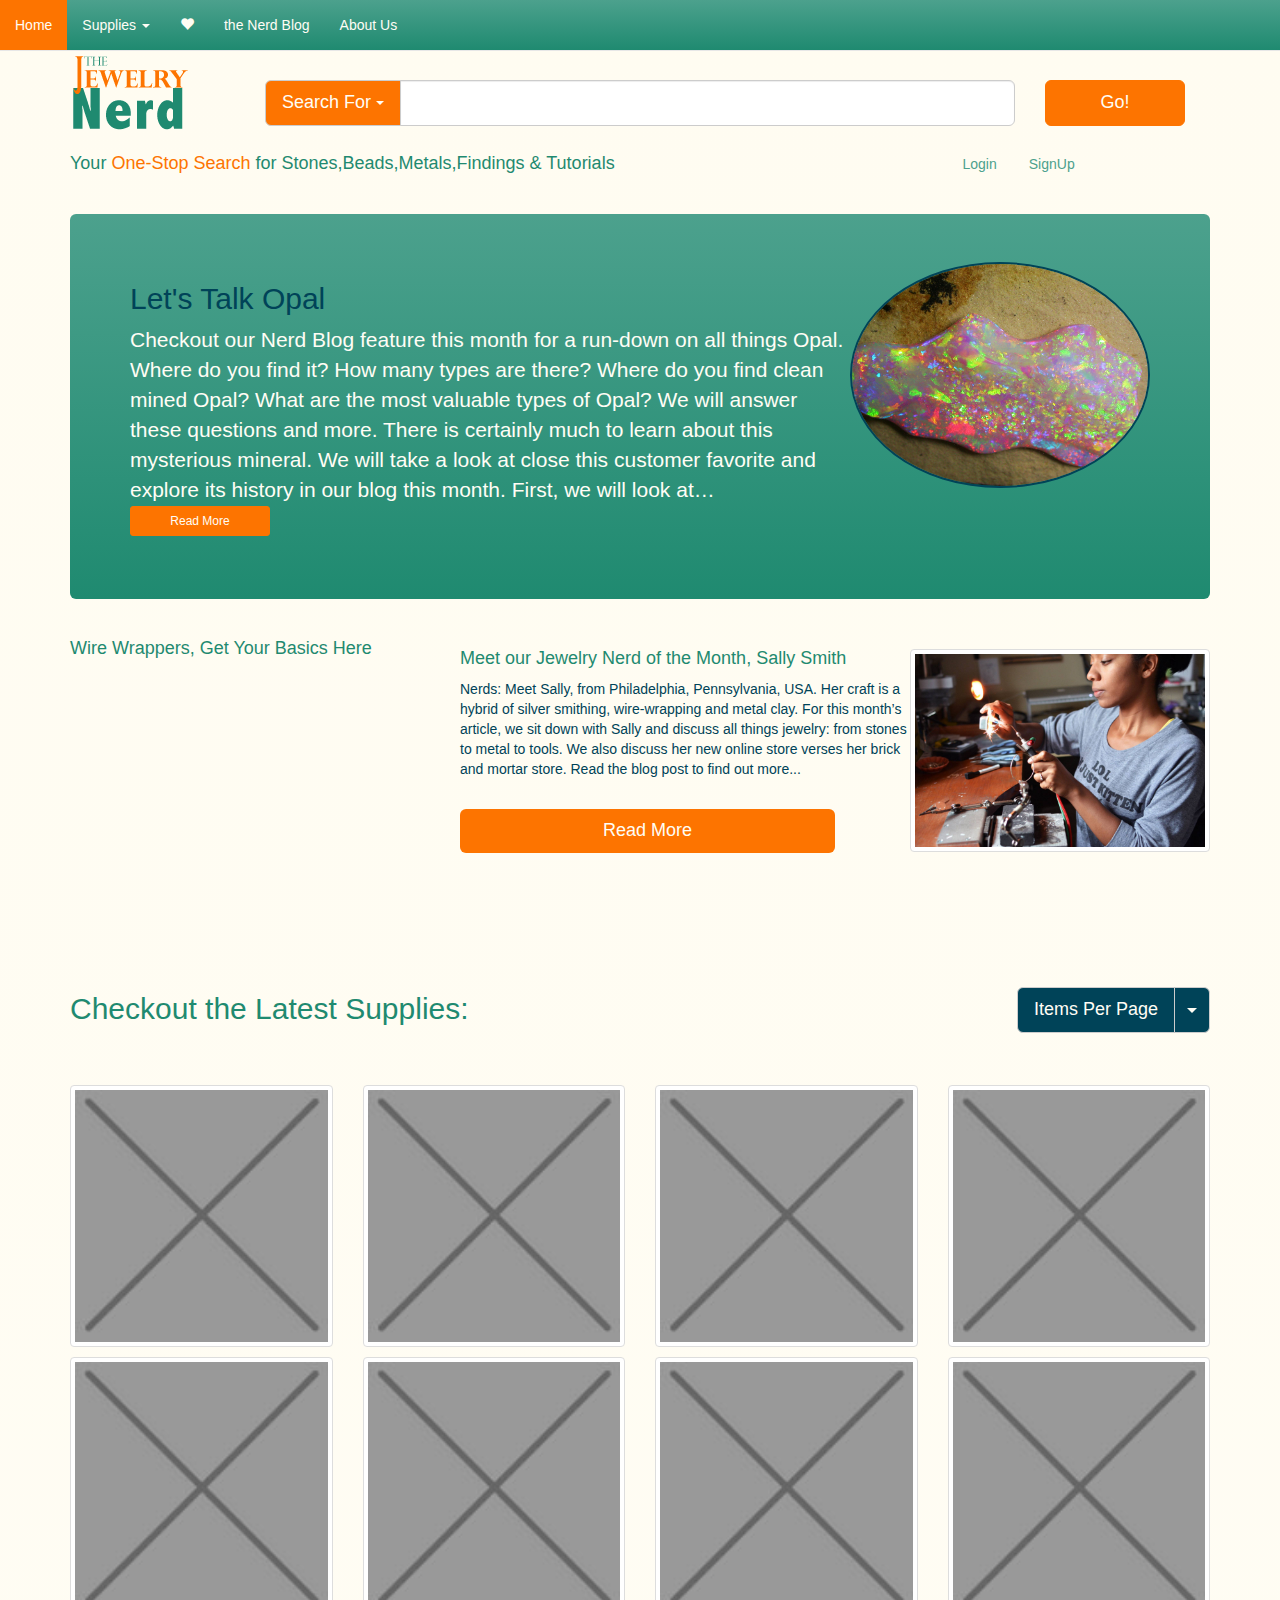
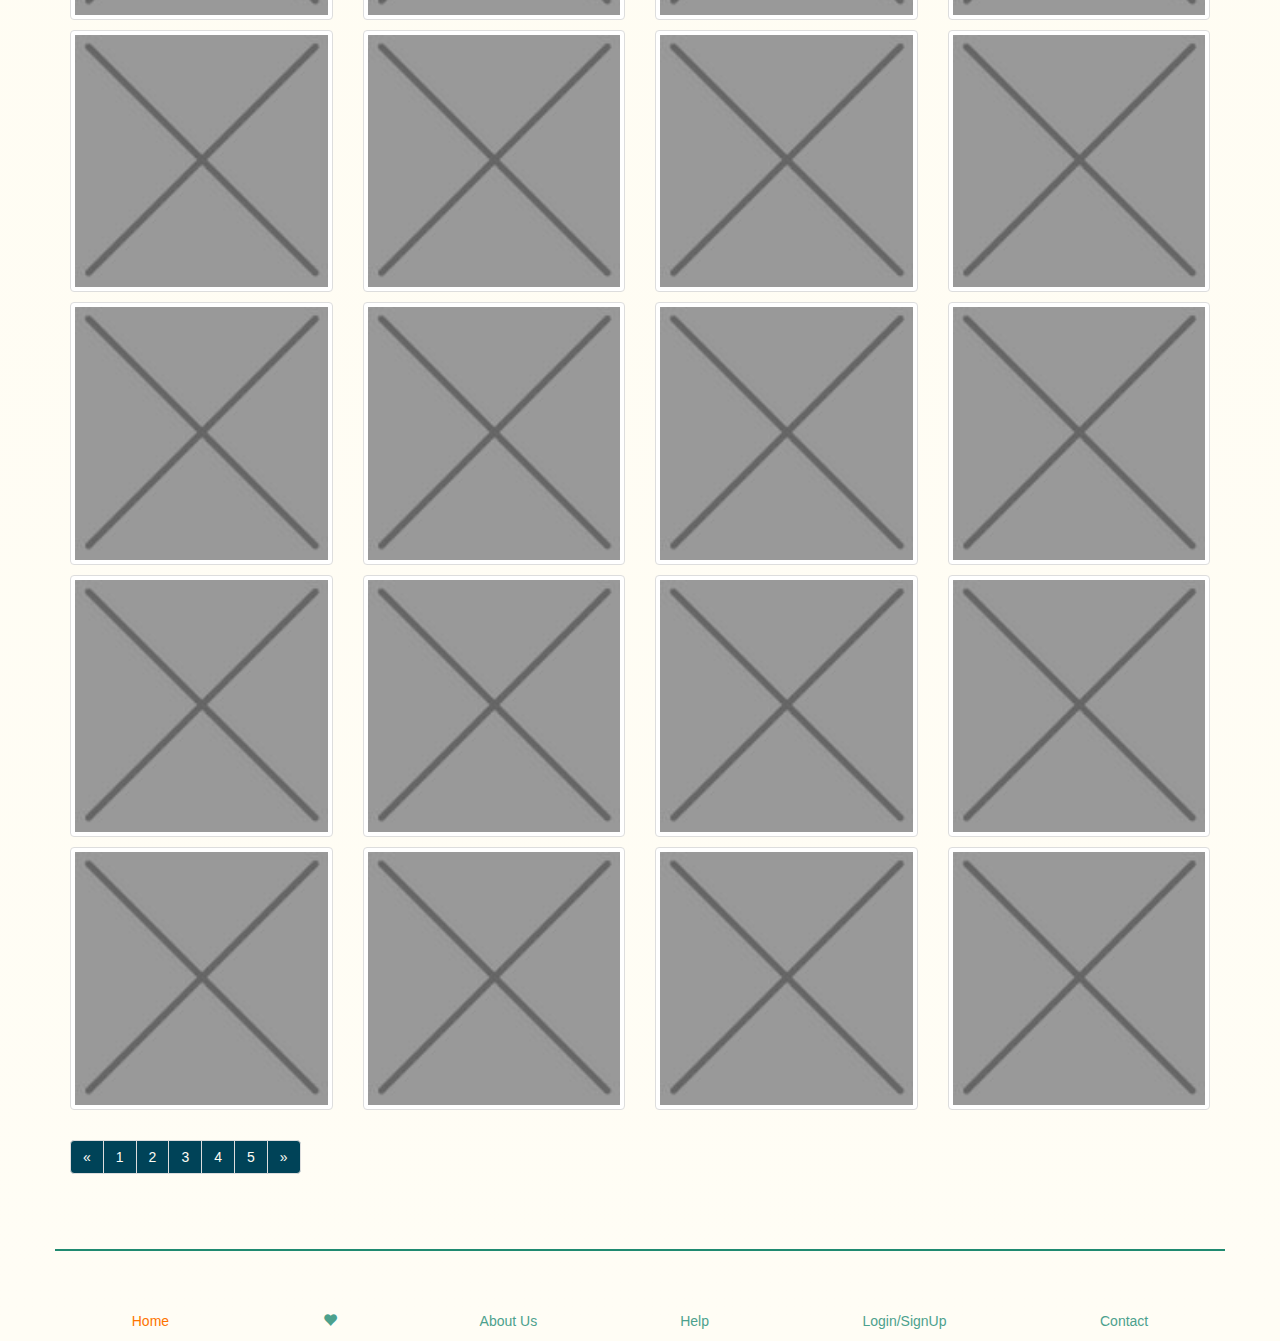
==== commit 895247fe: "adding tutorials page" ====
--- a/wsProject/index.html
+++ b/wsProject/index.html
@@ -37,7 +37,7 @@
                                 <li><a href="#">Metals</a></li>
                                 <li><a href="#">Findings</a></li>
                                 <li><a href="#">Tools</a></li>
-                                <li><a href="#">Tutorials</a></li>
+                                <li><a href="tips.html">Tutorials</a></li>
                             </ul>                    
                         </li>
                         <li><a href="fav.html"><span class="glyphicon glyphicon-heart"></span></a></li>
--- a/wsProject/css/stylesheet.css
+++ b/wsProject/css/stylesheet.css
@@ -7,6 +7,7 @@
 	background: -o-linear-gradient(#fffcf1, #fffdf5);
 	background: -ms-linear-gradient(#fffcf1, #fffdf5);
 	background: linear-gradient(#fffcf1, #fffdf5);
+	color: #004358;
 }
 h1,h2{
 	color: #1f8a70;
@@ -428,7 +429,37 @@
 	border-top: 2px solid #004358;
 }
 
-
+/**************************************************REVIEWS PAGE**************************************************************/
+#nerdReview h4,#nerdReview p{
+	margin-bottom: 20px;
+}
+/*p description under page header*/
+#pageDesc{
+	font-size: 1.5em;
+	color: #004358;
+}
+/*P for over-all rating*/
+#totRatingP{
+	font-size: 1.3em;
+	color: #004358;
+}
+/*over-all rating stars*/
+#totRatingP{
+	
+}
+/***Nerd Reviews***/
+
+
+/*review containers*/
+.customerReview{
+	border: 1px solid #1f8a70;
+	-webkit-border-radius: 10px;
+	-moz-border-radius: 10px;
+	-o-border-radius: 10px;
+	border-radius: 10px;
+	padding: 1%;
+	margin-bottom: 20px;
+}
 
 /* #Media Queries
 ================================================== */
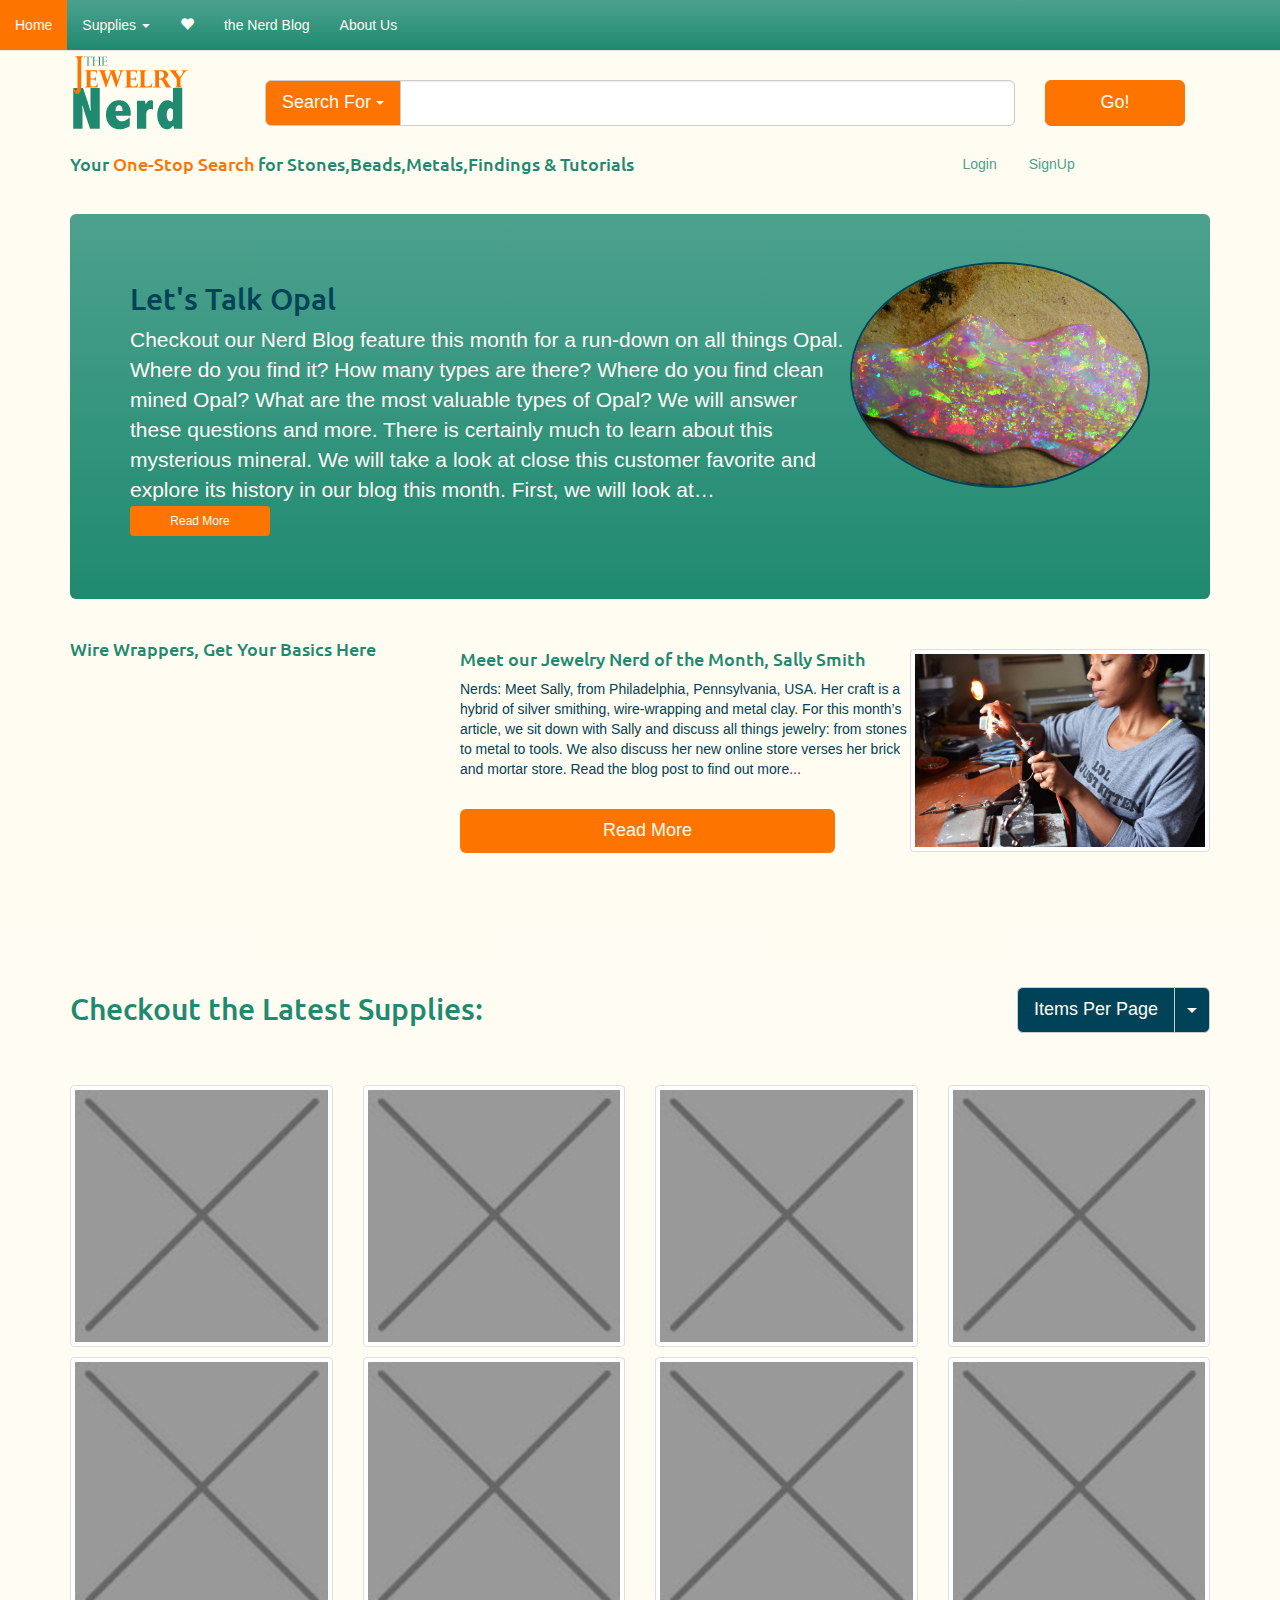
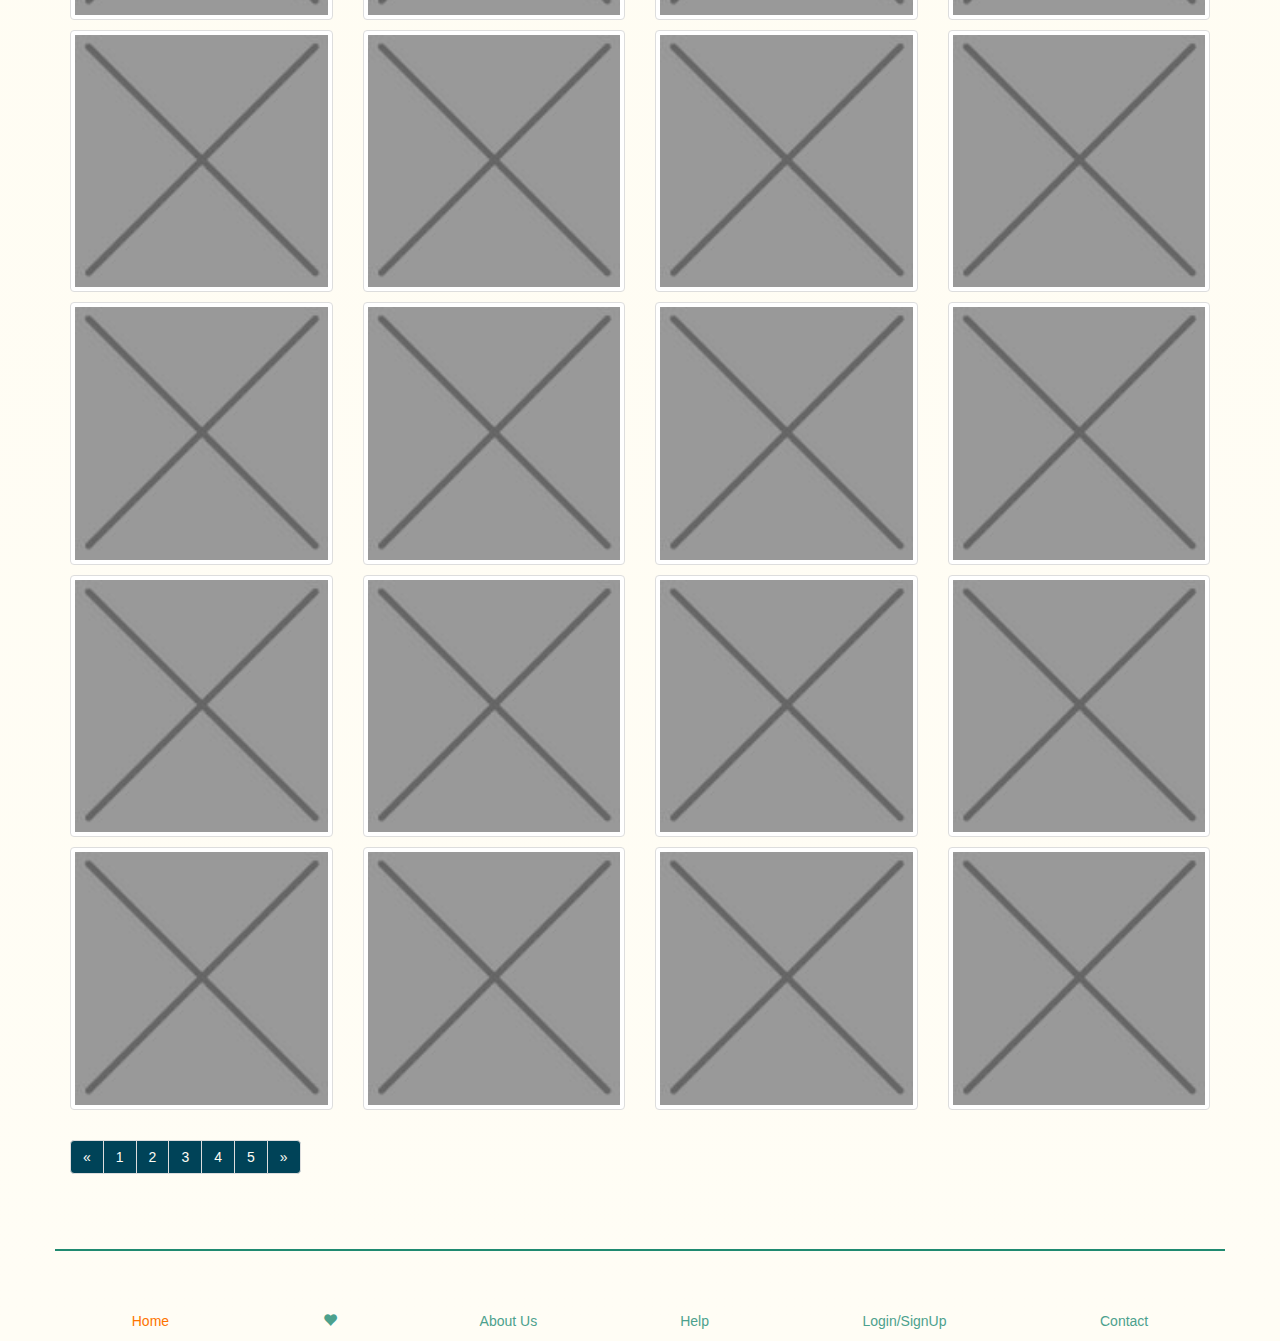
==== commit 3911f4dd: "making updates to project" ====
--- a/wsProject/index.html
+++ b/wsProject/index.html
@@ -4,6 +4,8 @@
     <meta charset="utf-8">
     <meta name="viewport" content="width=device-width, initial-scale=1.0">
     <title>Home</title>
+    <!--google font ** font-family: 'Ubuntu', sans-serif;-->
+    <link href='http://fonts.googleapis.com/css?family=Ubuntu' rel='stylesheet' type='text/css'>
     <!-- Bootstrap core CSS -->
     <link href="css/bootstrap.min.css" rel="stylesheet">
      <!-- normailize CSS -->
--- a/wsProject/css/stylesheet.css
+++ b/wsProject/css/stylesheet.css
@@ -1,7 +1,8 @@
-/*General css*/
+
+
 /*body*/
 body{
-	background: #fffdf5;
+	background: #fffae7;
  	background: -webkit-linear-gradient(#fffcf1, #fffdf5);
 	background: -moz-linear-gradient(#fffcf1, #fffdf5);
 	background: -o-linear-gradient(#fffcf1, #fffdf5);
@@ -11,10 +12,12 @@
 }
 h1,h2{
 	color: #1f8a70;
+	font-family: 'Ubuntu', sans-serif;
 }
 /*subheadings*/
 h4,h3{
 	color: #1f8a70;
+	font-family: 'Ubuntu', sans-serif;
 }
 /*default button dropdown*/
 .btn-group>.btn:first-child:not(:last-child):not(.dropdown-toggle), .btn-group>.btn-lg+.dropdown-toggle{
@@ -66,6 +69,11 @@
 	background: #004358;
 	color: #fffdf5;
 }
+/*removes default outlines*/
+a{
+	outline: 0;
+}
+
 /***********************MAIN NAV*********************************/
 .navbar-default .navbar-collapse, .navbar-default .navbar-form{
 	background: #1f8a70;
@@ -189,18 +197,92 @@
 #logoTag{
 	color: #fd7400;
 }
+/********************Search Listings********************/
+
+/*listing rows*/
+.galrow{
+	margin-bottom: 10px;
+}
+/*listing container*/
+
+/********Favorite Button On Listing item******/
+.listingSection{
+	margin-left: -50px;
+}
+/*container for image and button*/
+.listBox{
+	width:100%;
+	height: 200px;
+	overflow: hidden;
+	margin:5px;
+}
+
+/*iamge*/
+.listBox img{
+	-webkit-transition: -webkit-transform 300ms;
+	-moz-webkit-transition: -webkit-transform 300ms;
+	-moz-o-transition: -webkit-transform 300ms;
+	-moz-ms-transition: -webkit-transform 300ms;
+	transition: -webkit-transform 300ms;
+	margin: 30px;
+}
+/*container for button div*/
+.content{
+	width:100%;
+	height: 200px;
+	-webkit-transition: -webkit-transform 300ms;
+	-moz-webkit-transition: -webkit-transform 300ms;
+	-moz-o-transition: -webkit-transform 300ms;
+	-moz-ms-transition: -webkit-transform 300ms;
+	transition: -webkit-transform 300ms;
+}
+/*heart button*/
+.content button{
+	width: 20%;
+	height: 40px;
+	background: #1f8a70;
+	font-size: 2em;
+	-webkit-border-radius: 30px;
+	-moz-border-radius: 30px;
+	-o-border-radius:30px;
+	border-radius:30px;
+	margin-top:10px;
+	margin-left: 17%;
+	cursor: pointer;
+}
+/*hover over heart*/
+.content button:hover{
+	opacity: 0.7;
+}
+ /*this will make hidden button and div show up on hover*/
+ .listBox:hover .content{
+	-webkit-transform: translateY(-211px);
+	-moz-webkit-transform: translateY(-211px);
+	-moz-o-transform: translateY(-211px);
+	-moz-ms-transform: translateY(-211px);
+	transform: translateY(-211px);
+ }
+
 /************************Aside Add Space*************/
 /*add space side panel*/
 aside .thumbnail{
 	background: #fffdf5;
-	padding-top: 30px;
-	border: 1px solid #1f8a70;
-	margin: 30px 0 30px 0;
-}
-
+	padding-top: 10px;
+	border: 2px solid #1f8a70;
+	margin: 30px 0 30px 7%;
+}
 /*thumbnail text*/
 .thumbnail .caption{
 color: #004358;
+}
+/*images in aside articles*/
+aside img{
+	border:1px solid #004358;
+	margin: 0 10px 0 10px;
+}
+/*aside h4*/
+aside .thumbnail .caption h4{
+	color:#1f8a70;
 }
 /**********FOOTER**********************/
 footer{
@@ -267,7 +349,7 @@
 	border:#004358;
 	margin-top: 30px;
 }
-/**/
+/*video in article*/
 #vid{
 	margin-bottom: 20px;
 }
@@ -416,9 +498,22 @@
 	color: #bedb39;
 	text-decoration: none;
 }
-
 /*cms container*/
 #cms{
+	color: #004358;
+}
+/*add to favs button*/
+#addToFavs{
+	background:#1f8a70;;
+	-webkit-border-radius: 70px;
+	-moz-border-radius: 70px;
+	-o-border-radius: 70px;
+	border-radius: 70px;
+	float: right;
+}
+/*heart in fav add to button*/
+#addToFavs .glyphicon-heart{
+	font-size: 2em;
 	color: #004358;
 }
 /****Suggested listings***/
@@ -428,7 +523,10 @@
 	padding-top: 30px;
 	border-top: 2px solid #004358;
 }
-
+/*button for content*/
+#sugBox .content button{
+	margin-top: 60px;
+}
 /**************************************************REVIEWS PAGE**************************************************************/
 #nerdReview h4,#nerdReview p{
 	margin-bottom: 20px;
@@ -447,9 +545,6 @@
 #totRatingP{
 	
 }
-/***Nerd Reviews***/
-
-
 /*review containers*/
 .customerReview{
 	border: 1px solid #1f8a70;
@@ -460,6 +555,83 @@
 	padding: 1%;
 	margin-bottom: 20px;
 }
+/*******************************************************TUTORIALS/TIPS PAGE***************************************************************/
+/*main article box*/
+#tipMain{
+	margin: 30px 5px 30px 5px;
+	-webkit-border-radius: 10px;
+	-moz-border-radius: 10px;
+	-o-border-radius: 10px;
+	border-radius: 10px;
+	padding: 20px;
+	background: #1f8a70;
+}
+/*title for main*/
+#tipMain h2{
+	color: #fffae7;
+}
+/*main article paragraph*/
+#tipMain p{
+	font-size: 1em;
+	color: #fffae7;
+}
+/*vid container for main article*/
+.vidPanel .tutTipVid{
+	margin-bottom: 10px;
+}
+/*main article video*/
+#mainVid{
+	width: 200px;
+	height: 150px;
+	float: right;
+}
+/***accordion tab***/
+/*accordion body panel*/
+#vidContent .panel-body{
+	background: #fffae7;
+	padding: 10px 5% 10px 5%;
+}
+/*accordion headers*/
+#accBox .panel-heading{
+	background: #1f8a70;
+	border-color: #1f8a70;
+	color: #fffae7;
+}
+/*section holding videos in accordion*/
+.tutSection{
+	margin-top: 20px;
+}
+/*Box holding accordion*/
+#accBox{
+	background: #004358;
+	padding: 30px 20px 60px 20px;
+	-webkit-border-radius: 10px 10px 0 0;
+	-moz-border-radius: 10px 10px 0 0;
+	-o-border-radius: 10px 10px 0 0;
+	border-radius: 10px 10px 0 0;
+}
+/***Search Results***/
+/*box holding tut search results*/
+#tutGal{
+	padding:40px 5% 50px 5%;
+	background: #1f8a70;
+	-webkit-border-radius: 0 0 10px 10px;
+	-moz-border-radius: 0 0 10px 10px;
+	-o-border-radius: 0 0 10px 10px;
+	border-radius: 0 0 10px 10px;
+}
+/*title box for search*/
+#tutSearchTitle{
+	margin-bottom: 30px;
+}
+/*title box for search*/
+#tutSearchTitle h2{
+	color: #fffae7
+}
+/*containers of search results vids*/
+.searchVids{
+	margin-bottom: 40px;
+}
 
 /* #Media Queries
 ================================================== */
@@ -481,16 +653,20 @@
 
 	/* Mobile Landscape Size to Tablet Portrait (devices and browsers) */
 	@media only screen and (min-width: 480px) and (max-width: 767px) {
-		
+
 	}
 
 	/* Mobile Portrait Size to Mobile Landscape Size (devices and browsers) */
 	@media only screen and (max-width: 479px) {
+		
 		/*bead article imageon bead.html*/
 		#beadImg{
 			float: none;
 		}
-
+		/*main article video on tutorails page*/
+		#mainVid{
+			float: none;
+		}
 	}
 
 
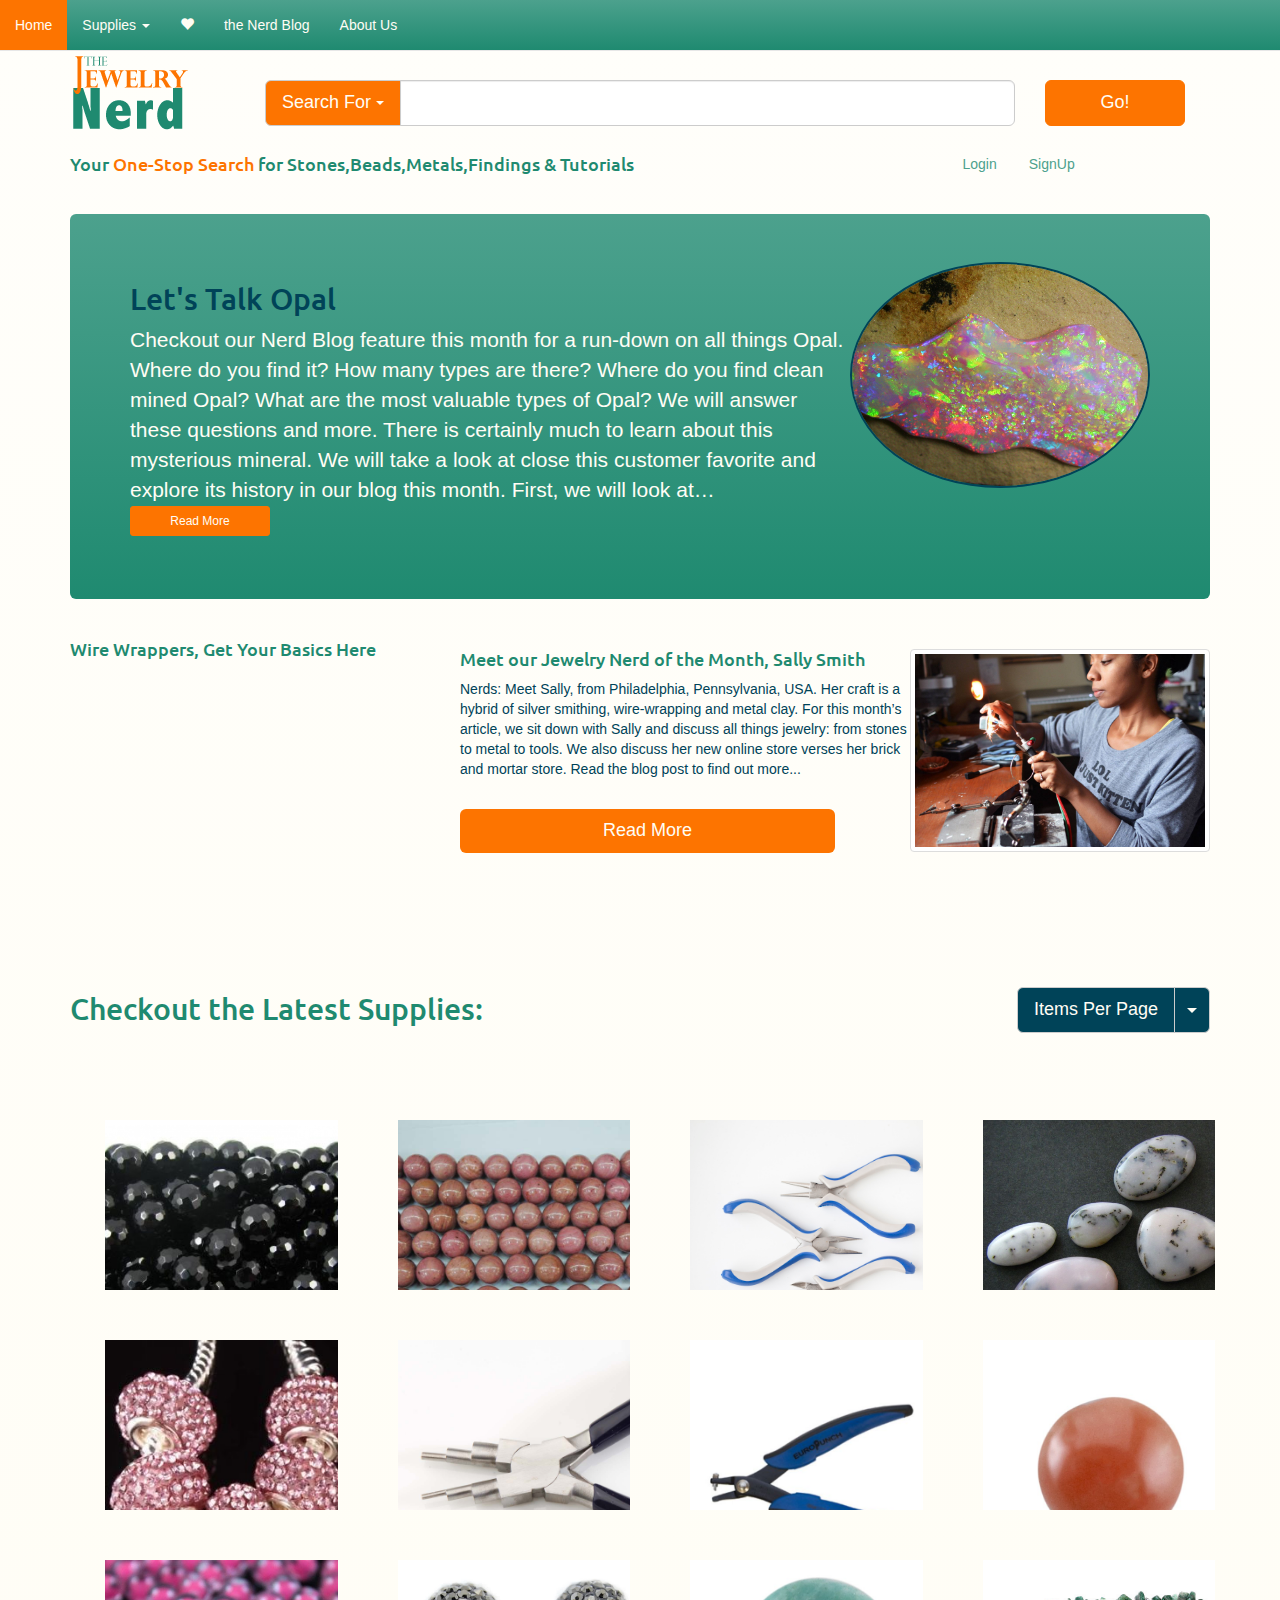
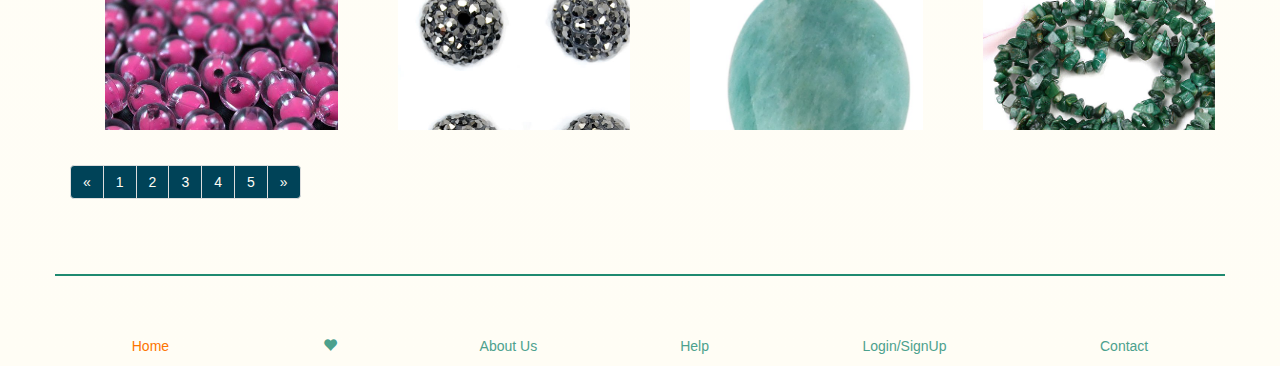
==== commit 49f77371: "updating project" ====
--- a/wsProject/index.html
+++ b/wsProject/index.html
@@ -136,96 +136,158 @@
     </section>
     <!--Supply Gallery-->
     <section id="supplyGal">
-        <!--row1-->
-        <div class="row">
-            <div class="col-sm-3 col-xs-6">
-                <a href="#"><img class="img-responsive img-thumbnail" src="images/imageHolder.jpg" alt="supply listing" height="300px" width="300px"></a>
-            </div>
-            <div class="col-sm-3 col-xs-6">
-                <a href="#"><img class="img-responsive img-thumbnail" src="images/imageHolder.jpg" alt="supply listing" height="300px" width="300px"></a>
-            </div>
-            <div class="col-sm-3 col-xs-6">
-                <a href="#"><img class="img-responsive img-thumbnail" src="images/imageHolder.jpg" alt="supply listing" height="300px" width="300px"></a>
-            </div>
-            <div class="col-sm-3 col-xs-6">
-                <a href="#"><img class="img-responsive img-thumbnail" src="images/imageHolder.jpg" alt="supply listing" height="300px" width="300px"></a>
-            </div>
-        </div>
-        <!--row2-->
-        <div class="row">
-            <div class="col-sm-3 col-xs-6">
-                <a href="#"><img class="img-responsive img-thumbnail" src="images/imageHolder.jpg" alt="supply listing" height="300px" width="300px"></a>
-            </div>
-            <div class="col-sm-3 col-xs-6">
-                <a href="#"><img class="img-responsive img-thumbnail" src="images/imageHolder.jpg" alt="supply listing" height="300px" width="300px"></a>
-            </div>
-            <div class="col-sm-3 col-xs-6">
-                <a href="#"><img class="img-responsive img-thumbnail" src="images/imageHolder.jpg" alt="supply listing" height="300px" width="300px"></a>
-            </div>
-            <div class="col-sm-3 col-xs-6">
-                <a href="#"><img class="img-responsive img-thumbnail" src="images/imageHolder.jpg" alt="supply listing" height="300px" width="300px"></a>
-            </div>
-        </div>
-        <!--row3-->
-        <div class="row">
-            <div class="col-sm-3 col-xs-6">
-                <a href="#"><img class="img-responsive img-thumbnail" src="images/imageHolder.jpg" alt="supply listing" height="300px" width="300px"></a>
-            </div>
-            <div class="col-sm-3 col-xs-6">
-                <a href="#"><img class="img-responsive img-thumbnail" src="images/imageHolder.jpg" alt="supply listing" height="300px" width="300px"></a>
-            </div>
-            <div class="col-sm-3 col-xs-6">
-                <a href="#"><img class="img-responsive img-thumbnail" src="images/imageHolder.jpg" alt="supply listing" height="300px" width="300px"></a>
-            </div>
-            <div class="col-sm-3 col-xs-6">
-                <a href="#"><img class="img-responsive img-thumbnail" src="images/imageHolder.jpg" alt="supply listing" height="300px" width="300px"></a>
-            </div>
-        </div>
-        <!--row4-->
-        <div class="row">
-            <div class="col-sm-3 col-xs-6">
-                <a href="#"><img class="img-responsive img-thumbnail" src="images/imageHolder.jpg" alt="supply listing" height="300px" width="300px"></a>
-            </div>
-            <div class="col-sm-3 col-xs-6">
-                <a href="#"><img class="img-responsive img-thumbnail" src="images/imageHolder.jpg" alt="supply listing" height="300px" width="300px"></a>
-            </div>
-            <div class="col-sm-3 col-xs-6">
-                <a href="#"><img class="img-responsive img-thumbnail" src="images/imageHolder.jpg" alt="supply listing" height="300px" width="300px"></a>
-            </div>
-            <div class="col-sm-3 col-xs-6">
-                <a href="#"><img class="img-responsive img-thumbnail" src="images/imageHolder.jpg" alt="supply listing" height="300px" width="300px"></a>
-            </div>
-        </div>
-        <!--row5-->
-        <div class="row">
-            <div class="col-sm-3 col-xs-6">
-                <a href="#"><img class="img-responsive img-thumbnail" src="images/imageHolder.jpg" alt="supply listing" height="300px" width="300px"></a>
-            </div>
-            <div class="col-sm-3 col-xs-6">
-                <a href="#"><img class="img-responsive img-thumbnail" src="images/imageHolder.jpg" alt="supply listing" height="300px" width="300px"></a>
-            </div>
-            <div class="col-sm-3 col-xs-6">
-                <a href="#"><img class="img-responsive img-thumbnail" src="images/imageHolder.jpg" alt="supply listing" height="300px" width="300px"></a>
-            </div>
-            <div class="col-sm-3 col-xs-6">
-                <a href="#"><img class="img-responsive img-thumbnail" src="images/imageHolder.jpg" alt="supply listing" height="300px" width="300px"></a>
-            </div>
-        </div>
-        <!--row6-->
-        <div class="row">
-            <div class="col-sm-3 col-xs-6">
-                <a href="#"><img class="img-responsive img-thumbnail" src="images/imageHolder.jpg" alt="supply listing" height="300px" width="300px"></a>
-            </div>
-            <div class="col-sm-3 col-xs-6">
-                <a href="#"><img class="img-responsive img-thumbnail" src="images/imageHolder.jpg" alt="supply listing" height="300px" width="300px"></a>
-            </div>
-            <div class="col-sm-3 col-xs-6">
-                <a href="#"><img class="img-responsive img-thumbnail" src="images/imageHolder.jpg" alt="supply listing" height="300px" width="300px"></a>
-            </div>
-            <div class="col-sm-3 col-xs-6">
-                <a href="#"><img class="img-responsive img-thumbnail" src="images/imageHolder.jpg" alt="supply listing" height="300px" width="300px"></a>
-            </div>
-        </div>
+       
+       <!--row1-->
+            <div class="row galrow">
+            <!--col1-->
+                <div class="col-sm-3 col-xs-6 imageBox">
+                    <a href="details.html">
+                        <div class="listBox">
+                            <img class="img-responsive" src="images/beadListing.jpg" alt="supply listing" >
+                            <!--content on hover-->
+                            <div class="content">
+                                <button class="hoverFav glyphicon glyphicon-heart"></button>
+                            </div>
+                        </div>
+                    </a>
+                </div>
+                <!--col2-->
+                <div class="col-sm-3 col-xs-6 imageBox">
+                    <a href="details.html">
+                        <div class="listBox">
+                            <img class="img-responsive" src="images/bead2.jpg" alt="supply listing" >
+                            <!--content on hover-->
+                            <div class="content">
+                                <button class="hoverFav glyphicon glyphicon-heart"></button>
+                            </div>
+                        </div>
+                    </a>
+                </div>
+                <!--col3-->
+                <div class="col-sm-3 col-xs-6 imageBox">
+                    <a href="details.html">
+                        <div class="listBox">
+                            <img class="img-responsive" src="images/tool2.jpg" alt="supply listing" >
+                            <!--content on hover-->
+                            <div class="content">
+                                <button class="hoverFav glyphicon glyphicon-heart"></button>
+                            </div>
+                        </div>
+                    </a>
+                </div>
+                <!--col4-->
+                <div class="col-sm-3 col-xs-6">
+                    <a href="details.html">
+                        <div class="listBox">
+                            <img class="img-responsive" src="images/fav4.jpg" alt="supply listing" >
+                            <!--content on hover-->
+                            <div class="content">
+                                <button class="hoverFav glyphicon glyphicon-heart"></button>
+                            </div>
+                        </div>
+                    </a>
+                </div>
+            </div>
+            <!--row2-->
+            <div class="row galrow">
+                <div class="col-sm-3 col-xs-6 imageBox">
+                    <a href="details.html">
+                        <div class="listBox">
+                            <img class="img-responsive" src="images/bead5.jpg" alt="supply listing" >
+                            <!--content on hover-->
+                            <div class="content">
+                                <button class="hoverFav glyphicon glyphicon-heart"></button>
+                            </div>
+                        </div>
+                    </a>
+                </div>
+                <!--col2-->
+                <div class="col-sm-3 col-xs-6 imageBox">
+                    <a href="details.html">
+                        <div class="listBox">
+                            <img class="img-responsive" src="images/tool1.jpg" alt="supply listing" >
+                            <!--content on hover-->
+                            <div class="content">
+                                <button class="hoverFav glyphicon glyphicon-heart"></button>
+                            </div>
+                        </div>
+                    </a>
+                </div>
+                <!--col3-->
+                <div class="col-sm-3 col-xs-6 imageBox">
+                    <a href="details.html">
+                        <div class="listBox">
+                            <img class="img-responsive" src="images/tool3.jpg" alt="supply listing" >
+                            <!--content on hover-->
+                            <div class="content">
+                                <button class="hoverFav glyphicon glyphicon-heart"></button>
+                            </div>
+                        </div>
+                    </a>
+                </div>
+                <!--col4-->
+                <div class="col-sm-3 col-xs-6 imageBox">
+                    <a href="details.html">
+                        <div class="listBox">
+                            <img class="img-responsive" src="images/fav3.jpg" alt="supply listing" >
+                            <!--content on hover-->
+                            <div class="content">
+                                <button class="hoverFav glyphicon glyphicon-heart"></button>
+                            </div>
+                        </div>
+                    </a>
+                </div>
+            </div>
+            <!--row3-->
+            <div class="row galrow">
+                <div class="col-sm-3 col-xs-6 imageBox">
+                    <a href="details.html">
+                        <div class="listBox">
+                            <img class="img-responsive" src="images/bead6.jpg" alt="supply listing" >
+                            <!--content on hover-->
+                            <div class="content">
+                                <button class="hoverFav glyphicon glyphicon-heart"></button>
+                            </div>
+                        </div>
+                    </a>
+                </div>
+                <!--col2-->
+                <div class="col-sm-3 col-xs-6 imageBox">
+                    <a href="details.html">
+                        <div class="listBox">
+                            <img class="img-responsive" src="images/bead3.jpg" alt="supply listing" >
+                            <!--content on hover-->
+                            <div class="content">
+                                <button class="hoverFav glyphicon glyphicon-heart"></button>
+                            </div>
+                        </div>
+                    </a>
+                </div>
+                <!--col3-->
+                <div class="col-sm-3 col-xs-6 imageBox">
+                    <a href="details.html">
+                        <div class="listBox">
+                            <img class="img-responsive" src="images/fav1.jpg" alt="supply listing" >
+                            <!--content on hover-->
+                            <div class="content">
+                                <button class="hoverFav glyphicon glyphicon-heart"></button>
+                            </div>
+                        </div>
+                    </a>
+                </div>
+                <!--col4-->
+                <div class="col-sm-3 col-xs-6 imageBox">
+                    <a href="details.html">
+                        <div class="listBox">
+                            <img class="img-responsive" src="images/bead8.jpg" alt="supply listing" >
+                            <!--content on hover-->
+                            <div class="content">
+                                <button class="hoverFav glyphicon glyphicon-heart"></button>
+                            </div>
+                        </div>
+                    </a>
+                </div>
+            </div>
     </section>
     <!--pagination-->
     <section>
--- a/wsProject/css/stylesheet.css
+++ b/wsProject/css/stylesheet.css
@@ -2,12 +2,12 @@
 
 /*body*/
 body{
-	background: #fffae7;
- 	background: -webkit-linear-gradient(#fffcf1, #fffdf5);
-	background: -moz-linear-gradient(#fffcf1, #fffdf5);
-	background: -o-linear-gradient(#fffcf1, #fffdf5);
-	background: -ms-linear-gradient(#fffcf1, #fffdf5);
-	background: linear-gradient(#fffcf1, #fffdf5);
+	background: #fffefa;
+ 	background: -webkit-linear-gradient(#fffefa, #fffdf5);
+	background: -moz-linear-gradient(#fffefa, #fffdf5);
+	background: -o-linear-gradient(#fffefa, #fffdf5);
+	background: -ms-linear-gradient(#fffefa, #fffdf5);
+	background: linear-gradient(#fffefa, #fffdf5);
 	color: #004358;
 }
 h1,h2{
@@ -238,7 +238,7 @@
 }
 /*heart button*/
 .content button{
-	width: 20%;
+	width: 45px;
 	height: 40px;
 	background: #1f8a70;
 	font-size: 2em;
@@ -250,6 +250,9 @@
 	margin-left: 17%;
 	cursor: pointer;
 }
+.content .glyphicon-heart{
+	padding: 2%;
+}
 /*hover over heart*/
 .content button:hover{
 	opacity: 0.7;
@@ -510,6 +513,9 @@
 	-o-border-radius: 70px;
 	border-radius: 70px;
 	float: right;
+}
+#addToFavs:hover{
+	opacity:0.5;
 }
 /*heart in fav add to button*/
 #addToFavs .glyphicon-heart{
@@ -648,11 +654,19 @@
 
 	/* All Mobile Sizes (devices and browser) */
 	@media only screen and (max-width: 767px) {
-		
-	}
-
+		/*this will make hidden button and div show up on hover*/
+	 .listBox:hover .content{
+		-webkit-transform: translateY(-300px);
+		-moz-webkit-transform: translateY(-300px);
+		-moz-o-transform: translateY(-300px);
+		-moz-ms-transform: translateY(-300px);
+		transform: translateY(-300px);
+		}
+}
 	/* Mobile Landscape Size to Tablet Portrait (devices and browsers) */
 	@media only screen and (min-width: 480px) and (max-width: 767px) {
+
+ }
 
 	}
 
